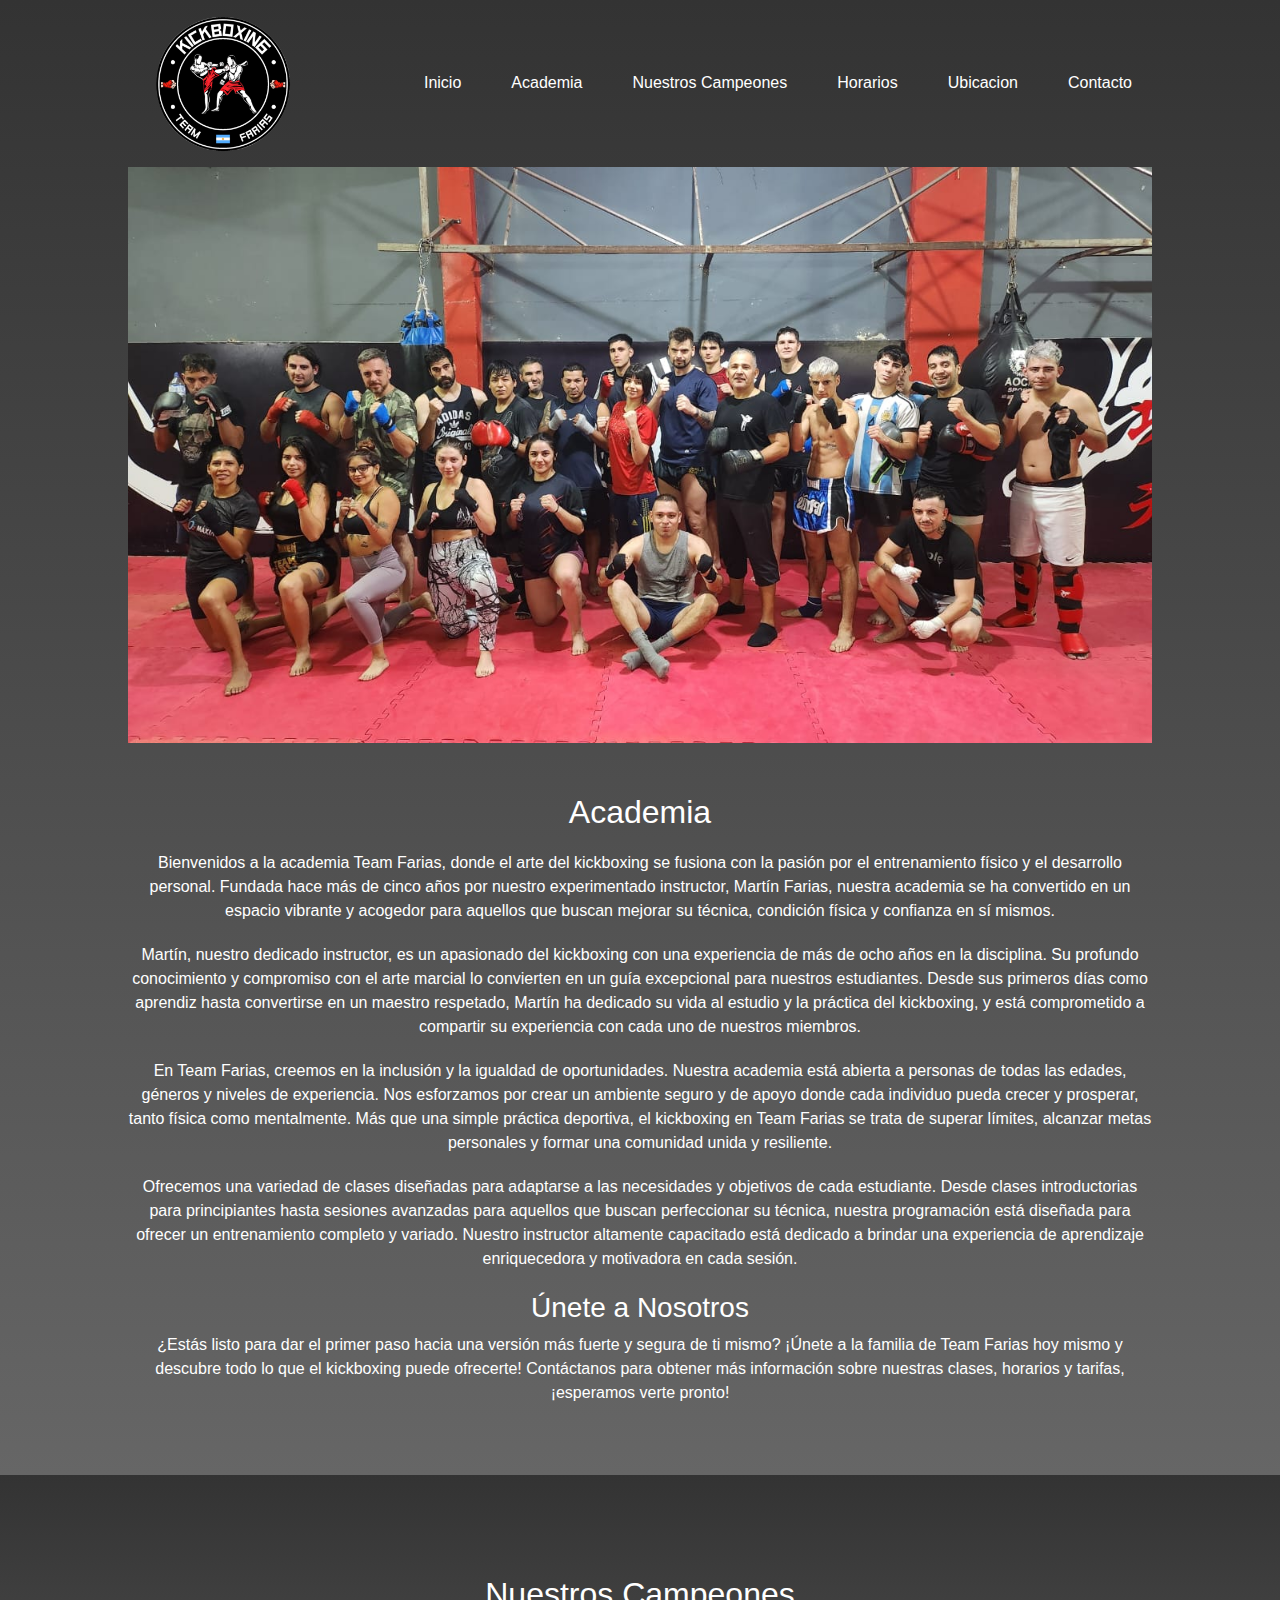
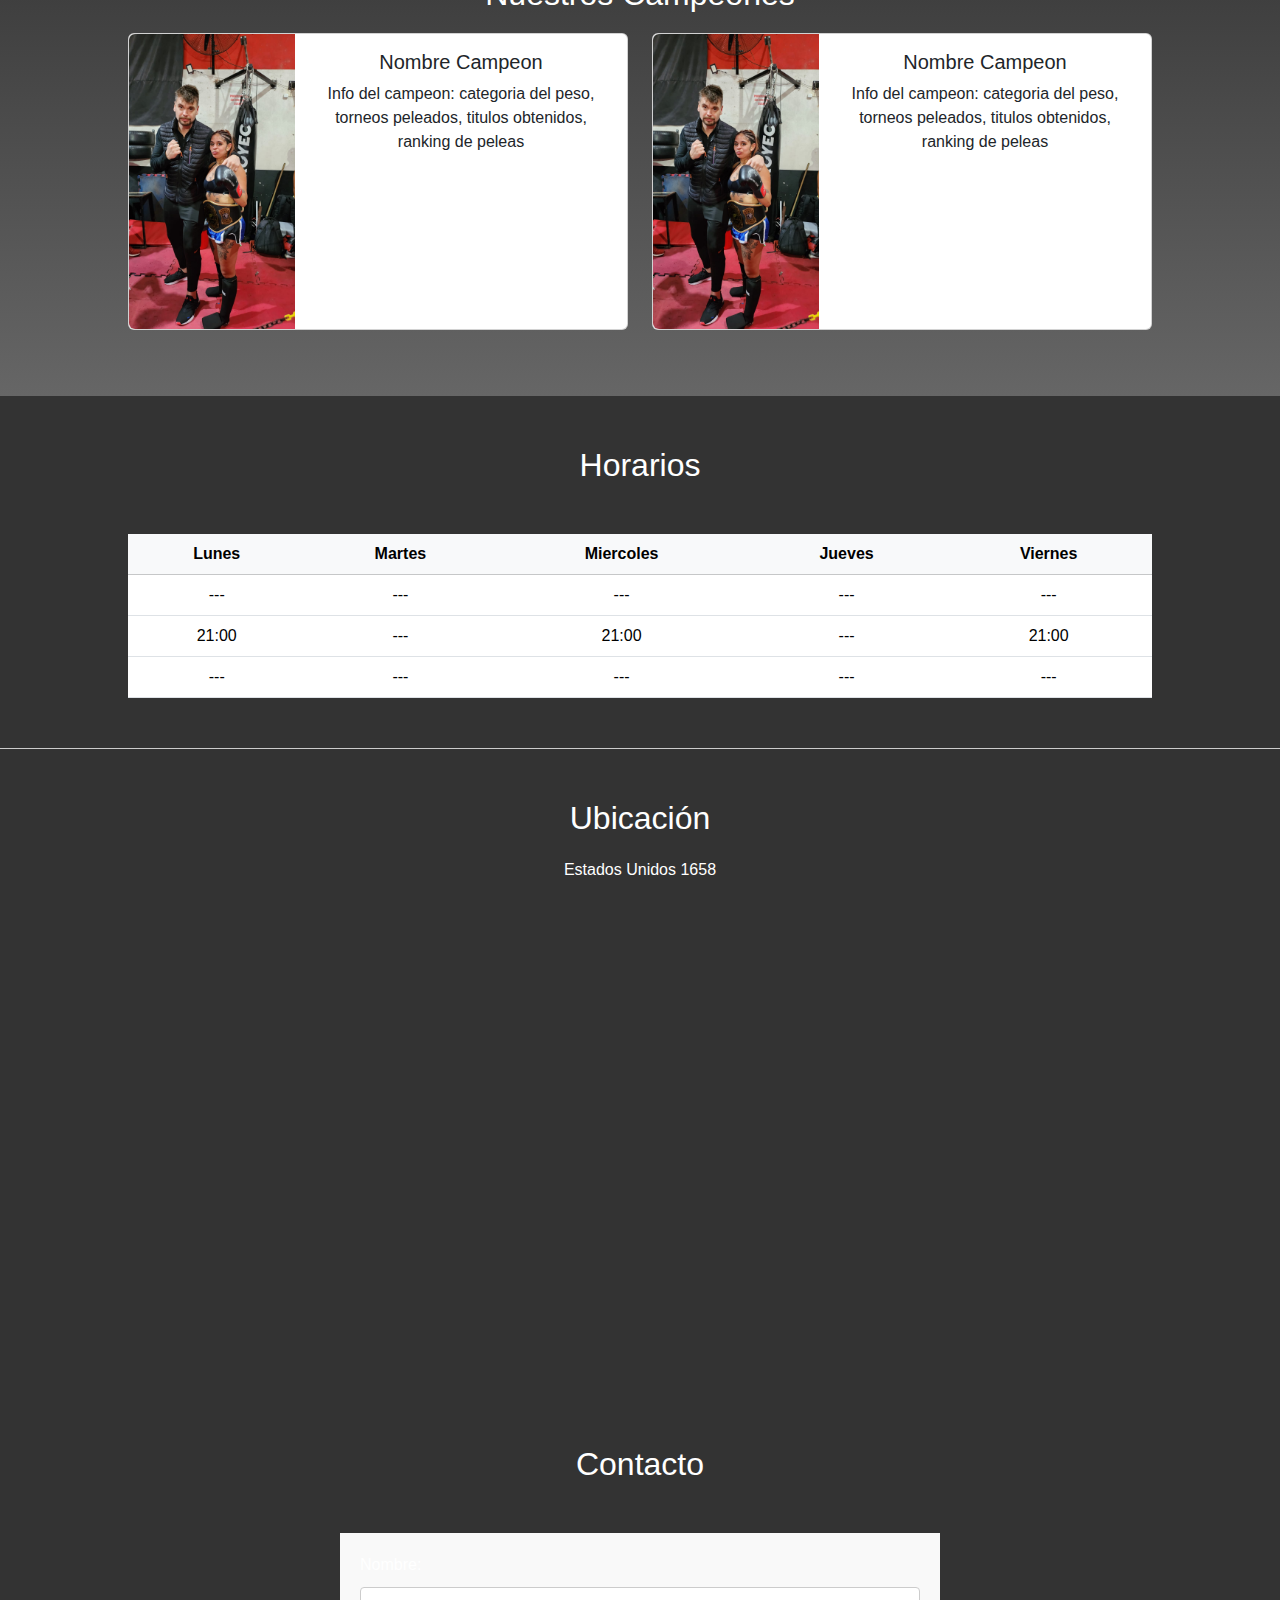
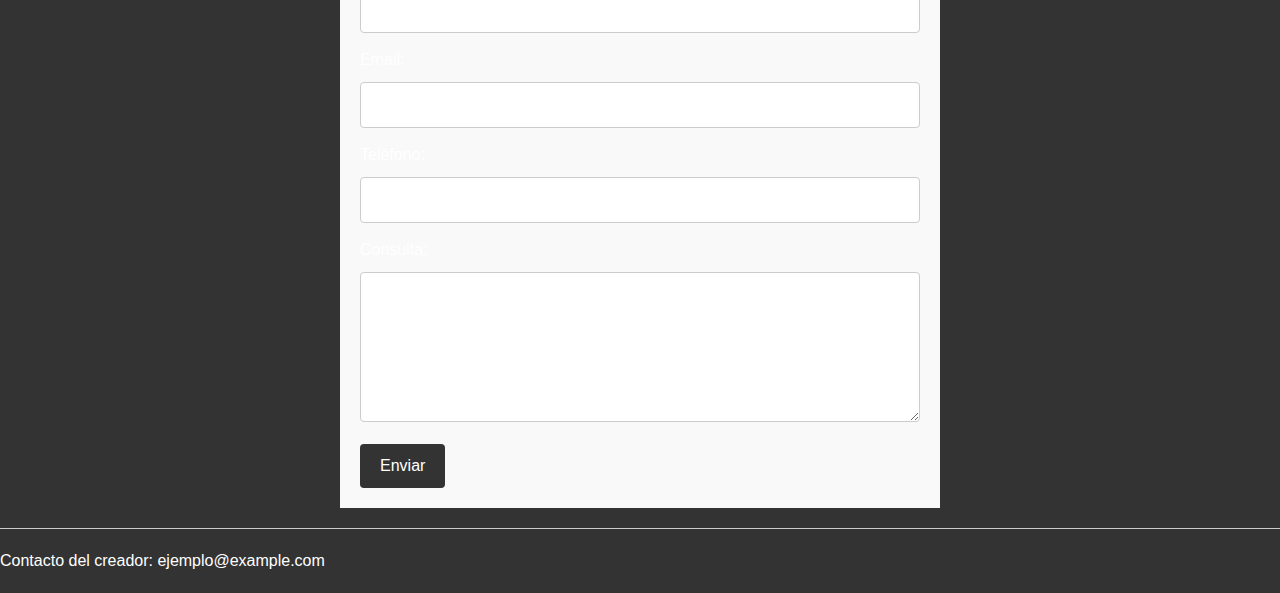
==== index.html @ 620477f8 "team farias grey" ====
<!DOCTYPE html>
<html lang="es">
<head>
    <meta charset="UTF-8">
    <meta name="viewport" content="width=device-width, initial-scale=1.0">
    <title>Team Farias</title>
    <link href="https://cdn.jsdelivr.net/npm/bootstrap@5.3.3/dist/css/bootstrap.min.css" rel="stylesheet" integrity="sha384-QWTKZyjpPEjISv5WaRU9OFeRpok6YctnYmDr5pNlyT2bRjXh0JMhjY6hW+ALEwIH" crossorigin="anonymous">
    <link rel="stylesheet" href="./css/styles.css">
</head>
<body>
    <div class="degrade-abajo">
        <nav class="content">
            <div class="logo">
                <img src="./img/logo2.png" alt="Logo">
            </div>
            <ul>
                <li><a href="#">Inicio</a></li>
                <li><a href="#academia">Academia</a></li>
                <li><a href="#campeones">Nuestros Campeones</a></li>
                <li><a href="#horarios">Horarios</a></li>
                <li><a href="#ubicacion">Ubicacion</a></li>
                <li><a href="#contacto">Contacto</a></li>
            </ul>
        </nav>

        <div>
            <img class="imagen" src="./img/img hero.jpg" alt="Imagen">
        </div>

        <section class="academia content" id="academia">
            <h2>Academia</h2>

            <p>Bienvenidos a la academia Team Farias, donde el arte del kickboxing se fusiona con la pasión por el entrenamiento físico y el desarrollo personal. Fundada hace más de cinco años por nuestro experimentado instructor, Martín Farias, nuestra academia se ha convertido en un espacio vibrante y acogedor para aquellos que buscan mejorar su técnica, condición física y confianza en sí mismos.</p>
            
            <p>Martín, nuestro dedicado instructor, es un apasionado del kickboxing con una experiencia de más de ocho años en la disciplina. Su profundo conocimiento y compromiso con el arte marcial lo convierten en un guía excepcional para nuestros estudiantes. Desde sus primeros días como aprendiz hasta convertirse en un maestro respetado, Martín ha dedicado su vida al estudio y la práctica del kickboxing, y está comprometido a compartir su experiencia con cada uno de nuestros miembros.</p>

            <p>En Team Farias, creemos en la inclusión y la igualdad de oportunidades. Nuestra academia está abierta a personas de todas las edades, géneros y niveles de experiencia. Nos esforzamos por crear un ambiente seguro y de apoyo donde cada individuo pueda crecer y prosperar, tanto física como mentalmente. Más que una simple práctica deportiva, el kickboxing en Team Farias se trata de superar límites, alcanzar metas personales y formar una comunidad unida y resiliente.</p>

            <p>Ofrecemos una variedad de clases diseñadas para adaptarse a las necesidades y objetivos de cada estudiante. Desde clases introductorias para principiantes hasta sesiones avanzadas para aquellos que buscan perfeccionar su técnica, nuestra programación está diseñada para ofrecer un entrenamiento completo y variado. Nuestro instructor altamente capacitado está dedicado a brindar una experiencia de aprendizaje enriquecedora y motivadora en cada sesión.</p>

            <h3>Únete a Nosotros</h3>

            <p>¿Estás listo para dar el primer paso hacia una versión más fuerte y segura de ti mismo? ¡Únete a la familia de Team Farias hoy mismo y descubre todo lo que el kickboxing puede ofrecerte! Contáctanos para obtener más información sobre nuestras clases, horarios y tarifas, ¡esperamos verte pronto!</p>
        </section>
    </div>

    <div class="degrade-abajo">
        <section class="nuestros-campeones content" id="campeones">
            <h2 class="h-100">Nuestros Campeones</h2>
            <div class="row">
                <div class="col-md-6">
                    <div class="card mb-3" style="max-width: 540px;">
                        <div class="row g-0">
                            <div class="col-md-4">
                                <img src="./img/campeon1.jpg" class="img-fluid rounded-start" alt="...">
                            </div>
                            <div class="col-md-8">
                                <div class="card-body">
                                    <h5 class="card-title">Nombre Campeon</h5>
                                    <p class="card-text">Info del campeon: categoria del peso, torneos peleados, titulos obtenidos, ranking de peleas</p>
                                </div>
                            </div>
                        </div>
                    </div>
                </div>
                <div class="col-md-6">
                    <div class="card mb-3" style="max-width: 540px;">
                        <div class="row g-0">
                            <div class="col-md-4">
                                <img src="./img/campeon1.jpg" class="img-fluid rounded-start" alt="...">
                            </div>
                            <div class="col-md-8">
                                <div class="card-body">
                                    <h5 class="card-title">Nombre Campeon</h5>
                                    <p class="card-text">Info del campeon: categoria del peso, torneos peleados, titulos obtenidos, ranking de peleas</p>
                                </div>
                            </div>
                        </div>
                    </div>
                </div>
            </div>
        </section>
    </div>
    

        <section class="w-80 h-100" id="horarios">
            <h2>Horarios</h2>
            <table class="table">
                <thead class="table-light">
                    <tr>
                        <th>Lunes</th>  
                        <th>Martes</th>
                        <th>Miercoles</th>
                        <th>Jueves</th>
                        <th>Viernes</th>
                    </tr>
                </thead>
                <tbody>
                    <tr>
                        <td> --- </td>
                        <td> --- </td>
                        <td> --- </td>
                        <td> --- </td>
                        <td> --- </td>
                    </tr>
                    <tr>
                        <td>21:00</td>
                        <td> --- </td>
                        <td>21:00</td>
                        <td> --- </td>
                        <td>21:00</td>
                    </tr>
                    <tr>
                        <td> --- </td>
                        <td> --- </td>
                        <td> --- </td>
                        <td> --- </td>
                        <td> --- </td>
                    </tr>
                </tbody>
            </table>
        </section>
    </div>

    <div class="separador">
        <section class="ubicacion contenido" id="ubicacion">
            <h2 class="h-100">Ubicación</h2>
            <p>Estados Unidos 1658</p>
            <!-- Aquí va el mapa interactivo de Google -->
            <div class="mapa-contenedor">
                <iframe src="https://www.google.com/maps/embed?pb=!1m18!1m12!1m3!1d3283.4136588285087!2d-58.3921944235029!3d-34.61898545830594!2m3!1f0!2f0!3f0!3m2!1i1024!2i768!4f13.1!3m3!1m2!1s0x95bccadf45125c77%3A0xd1f6c77c44a5b3e9!2sEstados%20Unidos%201658%2C%20C1101ABH%20Cdad.%20Aut%C3%B3noma%20de%20Buenos%20Aires!5e0!3m2!1ses!2sar!4v1713295067249!5m2!1ses!2sar" width="600" height="450" style="border:0;" allowfullscreen="" loading="lazy" referrerpolicy="no-referrer-when-downgrade"></iframe>
            </div>
        </section>

        <section class="contacto contenido" id="contacto">
            <h2 class="h-100">Contacto</h2>
            <div class="formulario">
                <form action="#" method="post">
                    <label for="nombre">Nombre:</label>
                    <input type="text" id="nombre" name="nombre" required>
                    <label for="email">Email:</label>
                    <input type="email" id="email" name="email" required>
                    <label for="telefono">Teléfono:</label>
                    <input type="text" id="telefono" name="telefono">
                    <label for="consulta">Consulta:</label>
                    <textarea id="consulta" name="consulta" required></textarea>
                    <input type="submit" value="Enviar">
                </form>
            </div>
        </section>

        <footer>
            <div class="redes-sociales separador">
                <!-- Iconos de redes sociales -->
                <a href="#" target="_blank"><i class="fab fa-facebook-f"></i></a>
                <a href="#" target="_blank"><i class="fab fa-twitter"></i></a>
                <a href="#" target="_blank"><i class="fab fa-instagram"></i></a>
            </div>
            <div class="contacto-creador">
                <!-- Detalles de contacto del creador de la web -->
                <p>Contacto del creador: ejemplo@example.com</p>
            </div>
        </footer>
    </div>

    <script src="https://cdn.jsdelivr.net/npm/bootstrap@5.3.3/dist/js/bootstrap.bundle.min.js" integrity="sha384-YvpcrYf0tY3lHB60NNkmXc5s9fDVZLESaAA55NDzOxhy9GkcIdslK1eN7N6jIeHz" crossorigin="anonymous"></script>
</body>
</html>
---- css/styles.css ----
body, .contenido, .w-80 {
    font-family: Arial, sans-serif;
    margin: 0;
    padding: 0;
    background-color: #333;
    color: white;
}
section {
    margin-bottom: 40px; /* Agrega un margen inferior entre las secciones */
    padding: 20px; /* Agrega relleno dentro de las secciones */
}
.separador {
    border-top: 1px solid #ccc;
    margin: 20px 0; /* Espacio arriba y abajo del separador */
}
.w-80 {
    width: 80%;
    margin: auto;
}
.h-100 {
    margin-top: 50px;
    margin-bottom: 50px;
}
.content {
    width: 80%;
    margin: auto;
}
.degrade-abajo {
    background-color: #333;
    background: linear-gradient(to bottom, #333, #666);
    /* Para navegadores antiguos */
    filter: progid:DXImageTransform.Microsoft.gradient(startColorstr='#333333', endColorstr='#666666',GradientType=0);
}
.degrade-arriba {
    background-color: #333;
    background: linear-gradient(to bottom, #666, #333);
    /* Para navegadores antiguos */
    filter: progid:DXImageTransform.Microsoft.gradient(startColorstr='#333333', endColorstr='#666666',GradientType=0);
}
h2 {
    margin-bottom: 50px;
}
nav {
    overflow: hidden;
    display: flex;
    justify-content: space-between;
    align-items: center;
}
nav .logo {
    padding: 14px 20px;
}
nav ul {
    list-style-type: none;
    margin: 0;
    padding: 0;
    overflow: hidden;
    display: flex;
    align-items: flex-end;
}
nav ul li {
    margin-left: 10px;
}
nav ul li:first-child {
    margin-left: 0;
}
nav ul li a {
    display: block;
    color: white;
    text-align: center;
    padding: 14px 20px;
    text-decoration: none;
}
nav ul li a:hover {
    background-color: #111;
}
.logo img {
    width: 150px;
}
/* Estilos CSS para la imagen */
.imagen {
    width: 80%;
    height: auto;
    margin-left: 10%;
}

/* Estilos CSS para la sección Nosotros */
.academia {
    text-align: center;
    padding: 50px 0;
}
.academia h2 {
    margin-bottom: 20px;
}
.academia p {
    margin-bottom: 20px;
}
 /* Estilos para la sección "Nuestros Campeones" */
 .nuestros-campeones {
    text-align: center;
    padding: 50px 0;
}
.nuestros-campeones h2 {
    margin-bottom: 20px;
}
.card-img-top {
    max-width: 70%;
    height: auto;
}
.w-80 h2 {
    text-align: center;
}
.table {
    text-align: center;
}
.ubicacion {
    text-align: center;
    padding: 0;
}
.ubicacion h2 {
    margin-bottom: 20px;
}
/* Estilo para el contenedor del mapa */
.mapa-contenedor {
    /*background-color: #333;*/
    padding: 20px;
    box-sizing: border-box;
}
/* Estilo para el mapa interactivo */
.mapa {
    width: 100%;
    height: 450px;
}
/* Estilo para el resto de la página */
.contenido {
    padding: 0;
    box-sizing: border-box;
}
/* Estilos CSS para el formulario de contacto */
.formulario {
    max-width: 600px;
    margin: 0 auto;
    padding: 20px;
    background-color: #f9f9f9;
}
.formulario label {
    display: block;
    margin-bottom: 10px;
}
.formulario input[type="text"],
.formulario input[type="email"],
.formulario textarea {
    width: 100%;
    padding: 10px;
    margin-bottom: 15px;
    border: 1px solid #ccc;
    border-radius: 4px;
    box-sizing: border-box;
}
.formulario textarea {
    height: 150px;
}
.formulario input[type="submit"] {
    background-color: #333;
    color: white;
    padding: 10px 20px;
    border: none;
    border-radius: 4px;
    cursor: pointer;
}
.formulario input[type="submit"]:hover {
    background-color: #111;
}
.contacto h2 {
    text-align: center;
}

/* Estilos CSS para hacer el navbar responsivo */
@media screen and (max-width: 600px) {
    nav {
        flex-direction: column;
    }
    nav ul {
        justify-content: center;
        align-items: center;
    }
    nav ul li {
        margin: 5px 0;
    }
    .logo, nav ul {
        float: none;
        display: block;
        text-align: center;
    }
}
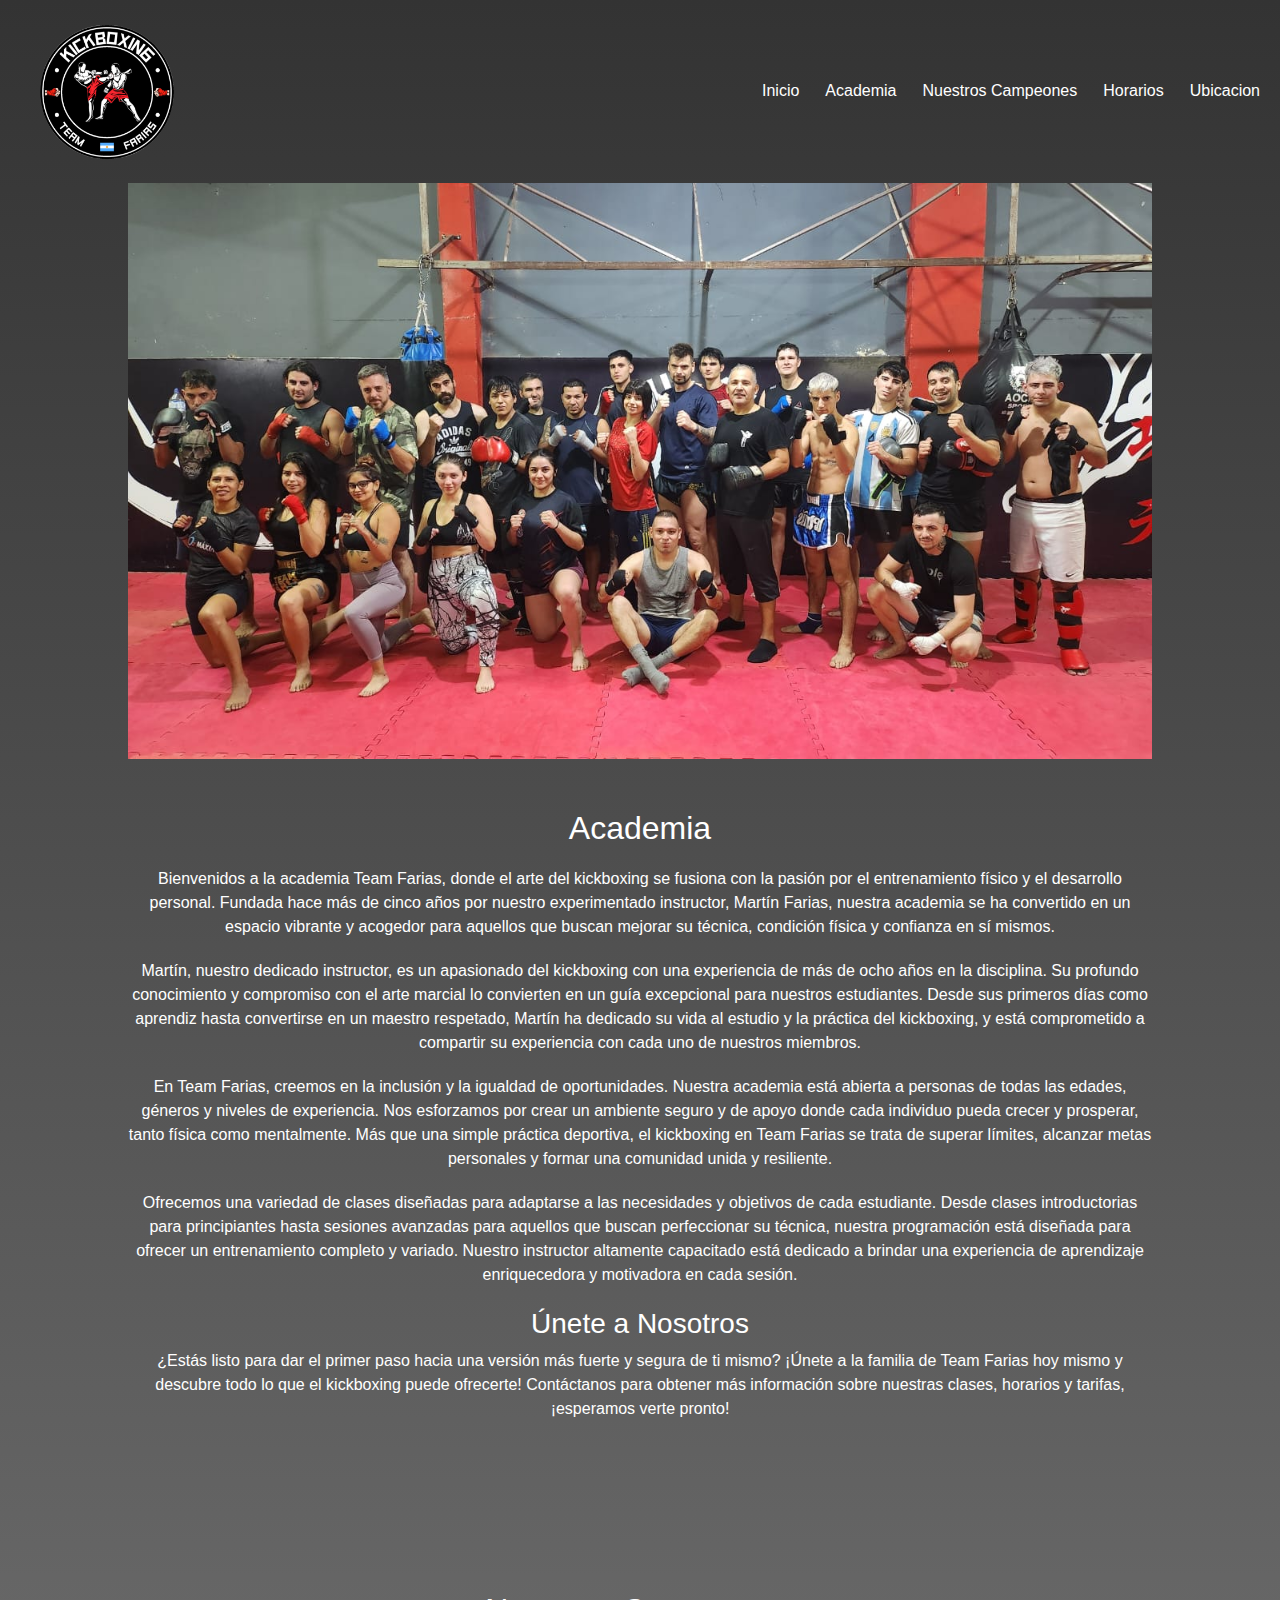
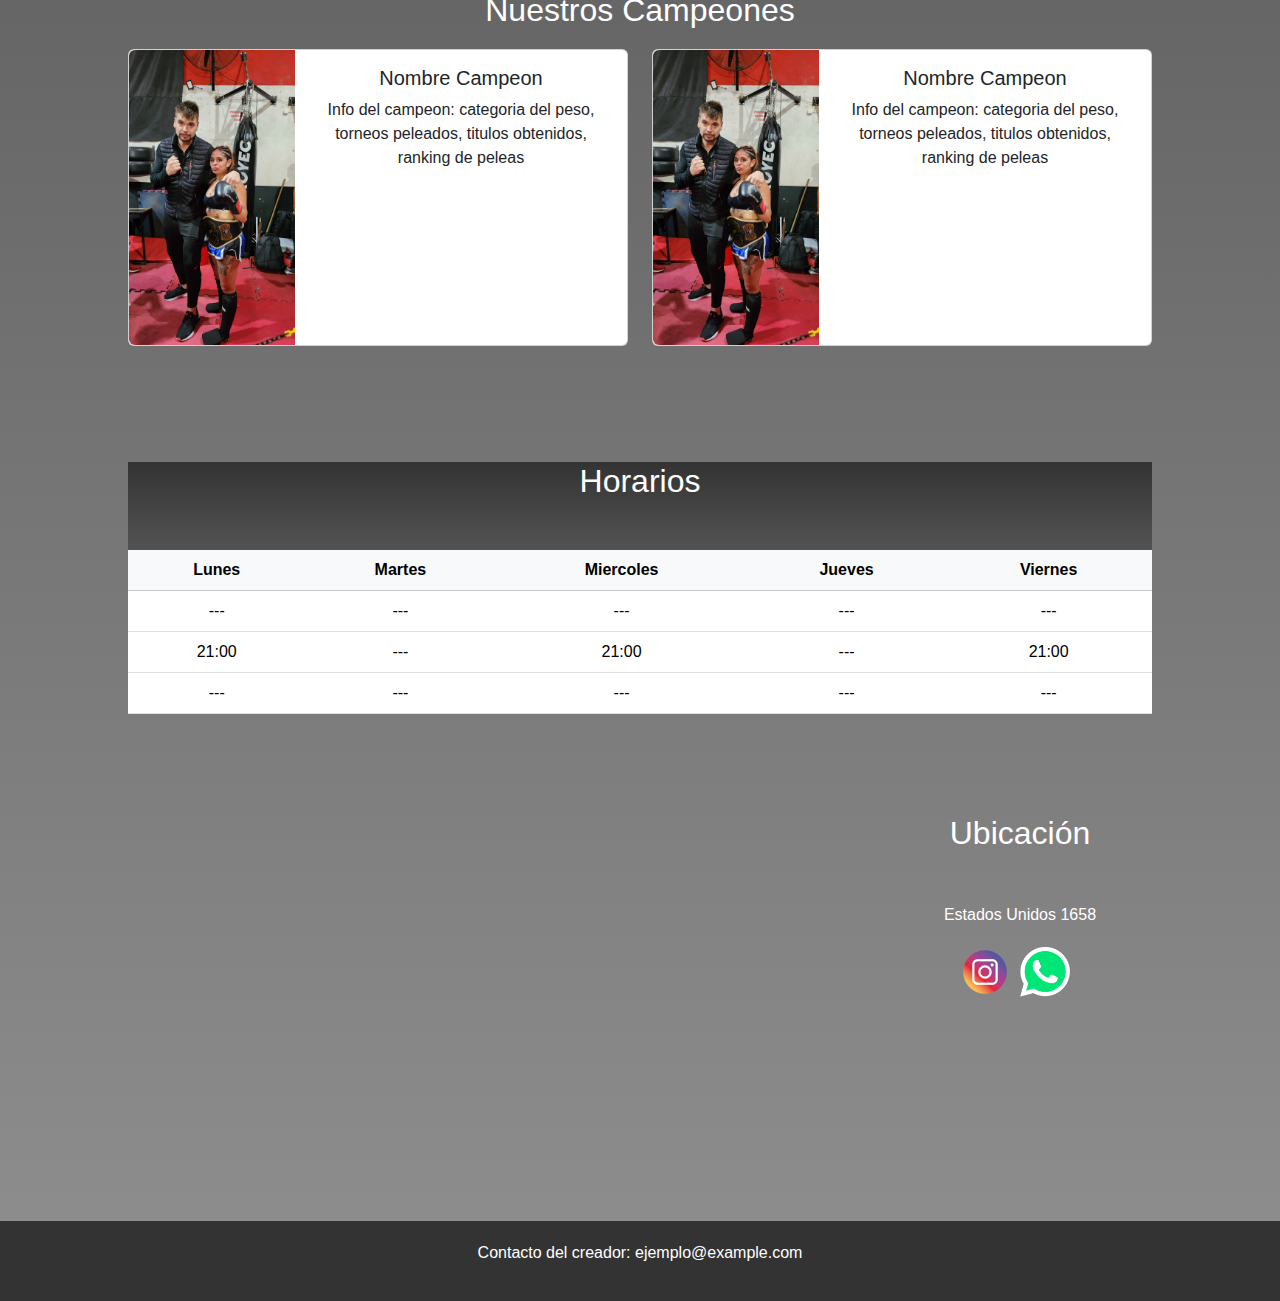
==== commit b1fe620f: "optimizando a mobile" ====
--- a/index.html
+++ b/index.html
@@ -8,20 +8,40 @@
     <link rel="stylesheet" href="./css/styles.css">
 </head>
 <body>
-    <div class="degrade-abajo">
-        <nav class="content">
-            <div class="logo">
-                <img src="./img/logo2.png" alt="Logo">
+    <div>
+        <!---->
+
+        <nav class="navbar navbar-expand-lg navbar-dark">
+            <div class="container-xxl">
+                <div class="logo">
+                    <a class="navbar-brand" href="#"><img src="./img/logo.png" alt="Logo"></a>
+                </div>
+                <button class="navbar-toggler" type="button" data-bs-toggle="collapse" data-bs-target="#navbarScroll" aria-controls="navbarScroll" aria-expanded="false" aria-label="Toggle navigation">
+                    <span class="navbar-toggler-icon"></span>
+                </button>
+                <div class="collapse navbar-collapse" id="navbarScroll">
+                    <ul class="navbar-nav ms-auto my-2 my-lg-0 navbar-nav-scroll" style="--bs-scroll-height: 100px;">
+                        <li class="nav-item">
+                            <a class="nav-link active" aria-current="page" href="#">Inicio</a>
+                        </li>
+                        <li class="nav-item">
+                            <a class="nav-link" href="#academia">Academia</a>
+                        </li>
+                        <li class="nav-item">
+                            <a class="nav-link" href="#campeones">Nuestros Campeones</a>
+                        </li>
+                        <li class="nav-item">
+                            <a class="nav-link" href="#horarios">Horarios</a>
+                        </li>
+                        <li class="nav-item">
+                            <a class="nav-link" href="#ubicacion">Ubicacion</a>
+                        </li>
+                    </ul>
+                </div>
             </div>
-            <ul>
-                <li><a href="#">Inicio</a></li>
-                <li><a href="#academia">Academia</a></li>
-                <li><a href="#campeones">Nuestros Campeones</a></li>
-                <li><a href="#horarios">Horarios</a></li>
-                <li><a href="#ubicacion">Ubicacion</a></li>
-                <li><a href="#contacto">Contacto</a></li>
-            </ul>
         </nav>
+        
+        <!---->
 
         <div>
             <img class="imagen" src="./img/img hero.jpg" alt="Imagen">
@@ -44,7 +64,7 @@
         </section>
     </div>
 
-    <div class="degrade-abajo">
+    <div>
         <section class="nuestros-campeones content" id="campeones">
             <h2 class="h-100">Nuestros Campeones</h2>
             <div class="row">
@@ -83,86 +103,78 @@
     </div>
     
 
-        <section class="w-80 h-100" id="horarios">
-            <h2>Horarios</h2>
-            <table class="table">
-                <thead class="table-light">
-                    <tr>
-                        <th>Lunes</th>  
-                        <th>Martes</th>
-                        <th>Miercoles</th>
-                        <th>Jueves</th>
-                        <th>Viernes</th>
-                    </tr>
-                </thead>
-                <tbody>
-                    <tr>
-                        <td> --- </td>
-                        <td> --- </td>
-                        <td> --- </td>
-                        <td> --- </td>
-                        <td> --- </td>
-                    </tr>
-                    <tr>
-                        <td>21:00</td>
-                        <td> --- </td>
-                        <td>21:00</td>
-                        <td> --- </td>
-                        <td>21:00</td>
-                    </tr>
-                    <tr>
-                        <td> --- </td>
-                        <td> --- </td>
-                        <td> --- </td>
-                        <td> --- </td>
-                        <td> --- </td>
-                    </tr>
-                </tbody>
-            </table>
-        </section>
+    <section class="w-80 h-100" id="horarios">
+        <h2>Horarios</h2>
+        <table class="table">
+            <thead class="table-light">
+                <tr>
+                    <th>Lunes</th>  
+                    <th>Martes</th>
+                    <th>Miercoles</th>
+                    <th>Jueves</th>
+                    <th>Viernes</th>
+                </tr>
+            </thead>
+            <tbody>
+                <tr>
+                    <td> --- </td>
+                    <td> --- </td>
+                    <td> --- </td>
+                    <td> --- </td>
+                    <td> --- </td>
+                </tr>
+                <tr>
+                    <td>21:00</td>
+                    <td> --- </td>
+                    <td>21:00</td>
+                    <td> --- </td>
+                    <td>21:00</td>
+                </tr>
+                <tr>
+                    <td> --- </td>
+                    <td> --- </td>
+                    <td> --- </td>
+                    <td> --- </td>
+                    <td> --- </td>
+                </tr>
+            </tbody>
+        </table>
+    </section>
+
+    <div class="container-xxl">
+        <div class="ubicacion" id="ubicacion">
+            
+            <div class="container text-center">
+                <div class="row justify-content-between">
+                    <div class="col-4">
+                        <div class="mapa-contenedor">
+                            <iframe src="https://www.google.com/maps/embed?pb=!1m18!1m12!1m3!1d3283.4136588285087!2d-58.3921944235029!3d-34.61898545830594!2m3!1f0!2f0!3f0!3m2!1i1024!2i768!4f13.1!3m3!1m2!1s0x95bccadf45125c77%3A0xd1f6c77c44a5b3e9!2sEstados%20Unidos%201658%2C%20C1101ABH%20Cdad.%20Aut%C3%B3noma%20de%20Buenos%20Aires!5e0!3m2!1ses!2sar!4v1713295067249!5m2!1ses!2sar" width="600" height="450" style="border:0;" allowfullscreen="" loading="lazy" referrerpolicy="no-referrer-when-downgrade"></iframe>
+                        </div>
+                    </div>
+                    <div class="col-4">
+                        <div>
+                            <h2 class="h-100">Ubicación</h2>
+                            <p>Estados Unidos 1658</p>
+            
+                            <div class="redes-sociales">
+                            <!-- Iconos de redes sociales -->
+                                <a href="https://www.instagram.com/team___farias" target="_blank"><img src="./img/instagram.png" alt=""><i class="fab fa-instagram"></i></a>
+                                <a href="https://wa.me/5491122768810" target="_blank"><img src="./img/whatsapp.png" alt=""></a><i class="fab fa-whatsapp"></i></a>
+                            </div>
+                        </div>
+                    </div>
+                </div>
+            </div>
+        </div>
     </div>
 
-    <div class="separador">
-        <section class="ubicacion contenido" id="ubicacion">
-            <h2 class="h-100">Ubicación</h2>
-            <p>Estados Unidos 1658</p>
-            <!-- Aquí va el mapa interactivo de Google -->
-            <div class="mapa-contenedor">
-                <iframe src="https://www.google.com/maps/embed?pb=!1m18!1m12!1m3!1d3283.4136588285087!2d-58.3921944235029!3d-34.61898545830594!2m3!1f0!2f0!3f0!3m2!1i1024!2i768!4f13.1!3m3!1m2!1s0x95bccadf45125c77%3A0xd1f6c77c44a5b3e9!2sEstados%20Unidos%201658%2C%20C1101ABH%20Cdad.%20Aut%C3%B3noma%20de%20Buenos%20Aires!5e0!3m2!1ses!2sar!4v1713295067249!5m2!1ses!2sar" width="600" height="450" style="border:0;" allowfullscreen="" loading="lazy" referrerpolicy="no-referrer-when-downgrade"></iframe>
-            </div>
-        </section>
-
-        <section class="contacto contenido" id="contacto">
-            <h2 class="h-100">Contacto</h2>
-            <div class="formulario">
-                <form action="#" method="post">
-                    <label for="nombre">Nombre:</label>
-                    <input type="text" id="nombre" name="nombre" required>
-                    <label for="email">Email:</label>
-                    <input type="email" id="email" name="email" required>
-                    <label for="telefono">Teléfono:</label>
-                    <input type="text" id="telefono" name="telefono">
-                    <label for="consulta">Consulta:</label>
-                    <textarea id="consulta" name="consulta" required></textarea>
-                    <input type="submit" value="Enviar">
-                </form>
-            </div>
-        </section>
-
-        <footer>
-            <div class="redes-sociales separador">
-                <!-- Iconos de redes sociales -->
-                <a href="#" target="_blank"><i class="fab fa-facebook-f"></i></a>
-                <a href="#" target="_blank"><i class="fab fa-twitter"></i></a>
-                <a href="#" target="_blank"><i class="fab fa-instagram"></i></a>
-            </div>
-            <div class="contacto-creador">
-                <!-- Detalles de contacto del creador de la web -->
-                <p>Contacto del creador: ejemplo@example.com</p>
-            </div>
-        </footer>
-    </div>
+    <footer>
+        <div class="contacto-creador">
+            <!-- Detalles de contacto del creador de la web -->
+            <p>Contacto del creador: ejemplo@example.com</p>
+        </div>
+    </footer>
 
     <script src="https://cdn.jsdelivr.net/npm/bootstrap@5.3.3/dist/js/bootstrap.bundle.min.js" integrity="sha384-YvpcrYf0tY3lHB60NNkmXc5s9fDVZLESaAA55NDzOxhy9GkcIdslK1eN7N6jIeHz" crossorigin="anonymous"></script>
 </body>
-</html>+</html>
--- a/css/styles.css
+++ b/css/styles.css
@@ -1,17 +1,16 @@
+/* Estilos generales */
 body, .contenido, .w-80 {
     font-family: Arial, sans-serif;
     margin: 0;
     padding: 0;
+    color: white;
     background-color: #333;
-    color: white;
+    background: linear-gradient(to bottom, #333, #8f8f8f);
+    filter: progid:DXImageTransform.Microsoft.gradient(startColorstr='#333333', endColorstr='#666666',GradientType=0);
 }
 section {
-    margin-bottom: 40px; /* Agrega un margen inferior entre las secciones */
-    padding: 20px; /* Agrega relleno dentro de las secciones */
-}
-.separador {
-    border-top: 1px solid #ccc;
-    margin: 20px 0; /* Espacio arriba y abajo del separador */
+    margin-bottom: 60px;
+    padding: 20px;
 }
 .w-80 {
     width: 80%;
@@ -24,18 +23,6 @@
 .content {
     width: 80%;
     margin: auto;
-}
-.degrade-abajo {
-    background-color: #333;
-    background: linear-gradient(to bottom, #333, #666);
-    /* Para navegadores antiguos */
-    filter: progid:DXImageTransform.Microsoft.gradient(startColorstr='#333333', endColorstr='#666666',GradientType=0);
-}
-.degrade-arriba {
-    background-color: #333;
-    background: linear-gradient(to bottom, #666, #333);
-    /* Para navegadores antiguos */
-    filter: progid:DXImageTransform.Microsoft.gradient(startColorstr='#333333', endColorstr='#666666',GradientType=0);
 }
 h2 {
     margin-bottom: 50px;
@@ -73,6 +60,7 @@
 nav ul li a:hover {
     background-color: #111;
 }
+
 .logo img {
     width: 150px;
 }
@@ -83,6 +71,10 @@
     margin-left: 10%;
 }
 
+.navbar-nav .nav-link {
+    color: white; /* Cambiar el color del texto de los enlaces del menú a blanco */
+}
+
 /* Estilos CSS para la sección Nosotros */
 .academia {
     text-align: center;
@@ -112,83 +104,119 @@
 .table {
     text-align: center;
 }
+/* Estilos para la sección "Ubicacion" y los iconos de redes sociales */
 .ubicacion {
-    text-align: center;
-    padding: 0;
-}
-.ubicacion h2 {
-    margin-bottom: 20px;
-}
-/* Estilo para el contenedor del mapa */
+    display: flex;
+    justify-content: space-between;
+    align-items: flex-start;
+    flex-wrap: wrap;
+}
+
 .mapa-contenedor {
-    /*background-color: #333;*/
-    padding: 20px;
-    box-sizing: border-box;
-}
-/* Estilo para el mapa interactivo */
-.mapa {
-    width: 100%;
-    height: 450px;
-}
-/* Estilo para el resto de la página */
-.contenido {
-    padding: 0;
-    box-sizing: border-box;
-}
-/* Estilos CSS para el formulario de contacto */
-.formulario {
-    max-width: 600px;
-    margin: 0 auto;
-    padding: 20px;
-    background-color: #f9f9f9;
-}
-.formulario label {
-    display: block;
-    margin-bottom: 10px;
-}
-.formulario input[type="text"],
-.formulario input[type="email"],
-.formulario textarea {
-    width: 100%;
-    padding: 10px;
-    margin-bottom: 15px;
-    border: 1px solid #ccc;
-    border-radius: 4px;
-    box-sizing: border-box;
-}
-.formulario textarea {
-    height: 150px;
-}
-.formulario input[type="submit"] {
+    width: 60%; /* Ajusta el ancho del mapa */
+}
+
+.texto-redes {
+    width: 35%; /* Ajusta el ancho del contenido de texto y los iconos */
+    display: flex;
+    flex-direction: column;
+    align-items: center; /* Centra el contenido horizontalmente */
+}
+
+.redes-sociales {
+    margin-top: 20px; /* Añade un espacio entre el contenido y los iconos */
+    display: flex;
+    /* Quita la dirección de columna para colocar los iconos en una fila */
+    justify-content: center; /* Centra los iconos horizontalmente */
+}
+
+.redes-sociales a {
+    margin-right: 10px; /* Añade un espacio entre los iconos */
+}
+
+.redes-sociales img {
+    width: 50px; /* Ajusta el tamaño de los iconos de redes sociales */
+}
+
+.contacto h2 {
+    text-align: center;
+}
+/* Estilos para el pie de página */
+footer {
     background-color: #333;
     color: white;
-    padding: 10px 20px;
-    border: none;
-    border-radius: 4px;
-    cursor: pointer;
-}
-.formulario input[type="submit"]:hover {
-    background-color: #111;
-}
-.contacto h2 {
-    text-align: center;
-}
-
-/* Estilos CSS para hacer el navbar responsivo */
-@media screen and (max-width: 600px) {
-    nav {
+    padding: 20px;
+    text-align: center;
+}
+/* Estilos para dispositivos móviles */
+@media only screen and (max-width: 768px) {
+    nav ul {
+        display: none; /* Ocultar la lista de navegación en dispositivos móviles */
+        position: fixed;
+        width: 100%;
+        top: 70px; /* Ajustar la posición para que esté debajo del encabezado */
+        left: 0;
+        background-color: #333;
+        z-index: 1000;
         flex-direction: column;
-    }
-    nav ul {
-        justify-content: center;
         align-items: center;
-    }
-    nav ul li {
-        margin: 5px 0;
-    }
-    .logo, nav ul {
-        float: none;
+        text-align: center;
+    }
+    
+    nav ul.active {
+        display: flex; /* Mostrar la lista de navegación cuando se activa */
+    }
+    
+    .menu-icon {
+        cursor: pointer;
         display: block;
-        text-align: center;
-    }
-}+        position: fixed;
+        top: 20px;
+        right: 20px;
+        z-index: 2000;
+    }
+
+    .logo img {
+        width: 100px; /* Reducir el tamaño del logo en dispositivos móviles */
+    }
+
+    .imagen {
+        width: 100%; /* Hacer que la imagen ocupe todo el ancho en dispositivos móviles */
+        margin-left: 0; /* Eliminar el margen izquierdo en dispositivos móviles */
+    }
+
+    .card {
+        width: 90%; /* Ajustar el ancho de las tarjetas en dispositivos móviles */
+        margin: 20px auto; /* Agregar margen y centrar las tarjetas */
+    }
+
+    .ubicacion {
+        flex-direction: column; /* Cambiar la dirección de flexión a columna en dispositivos móviles */
+        align-items: flex-start; /* Centrar los elementos horizontalmente en dispositivos móviles */
+    }
+
+    .mapa-contenedor {
+        width: 100%; /* Ajustar el ancho al 100% en dispositivos móviles */
+        margin-bottom: 20px; /* Agregar margen inferior */
+    }
+
+    .texto-redes {
+        width: 100%; /* Ajustar el ancho al 100% en dispositivos móviles */
+        margin-top: 20px; /* Añadir margen superior */
+    }
+
+    .redes-sociales {
+        display: flex;
+        flex-direction: column; /* Cambiar la dirección a columna */
+        align-items: flex-end; /* Centrar los elementos horizontalmente */
+        margin-top: 10px; /* Añadir un poco de margen superior */
+    }
+
+    .redes-sociales a {
+        margin: 5px 0; /* Añadir espacio entre los iconos */
+    }
+
+    .redes-sociales img {
+        width: 40px; /* Reducir el tamaño de los iconos */
+    }
+}
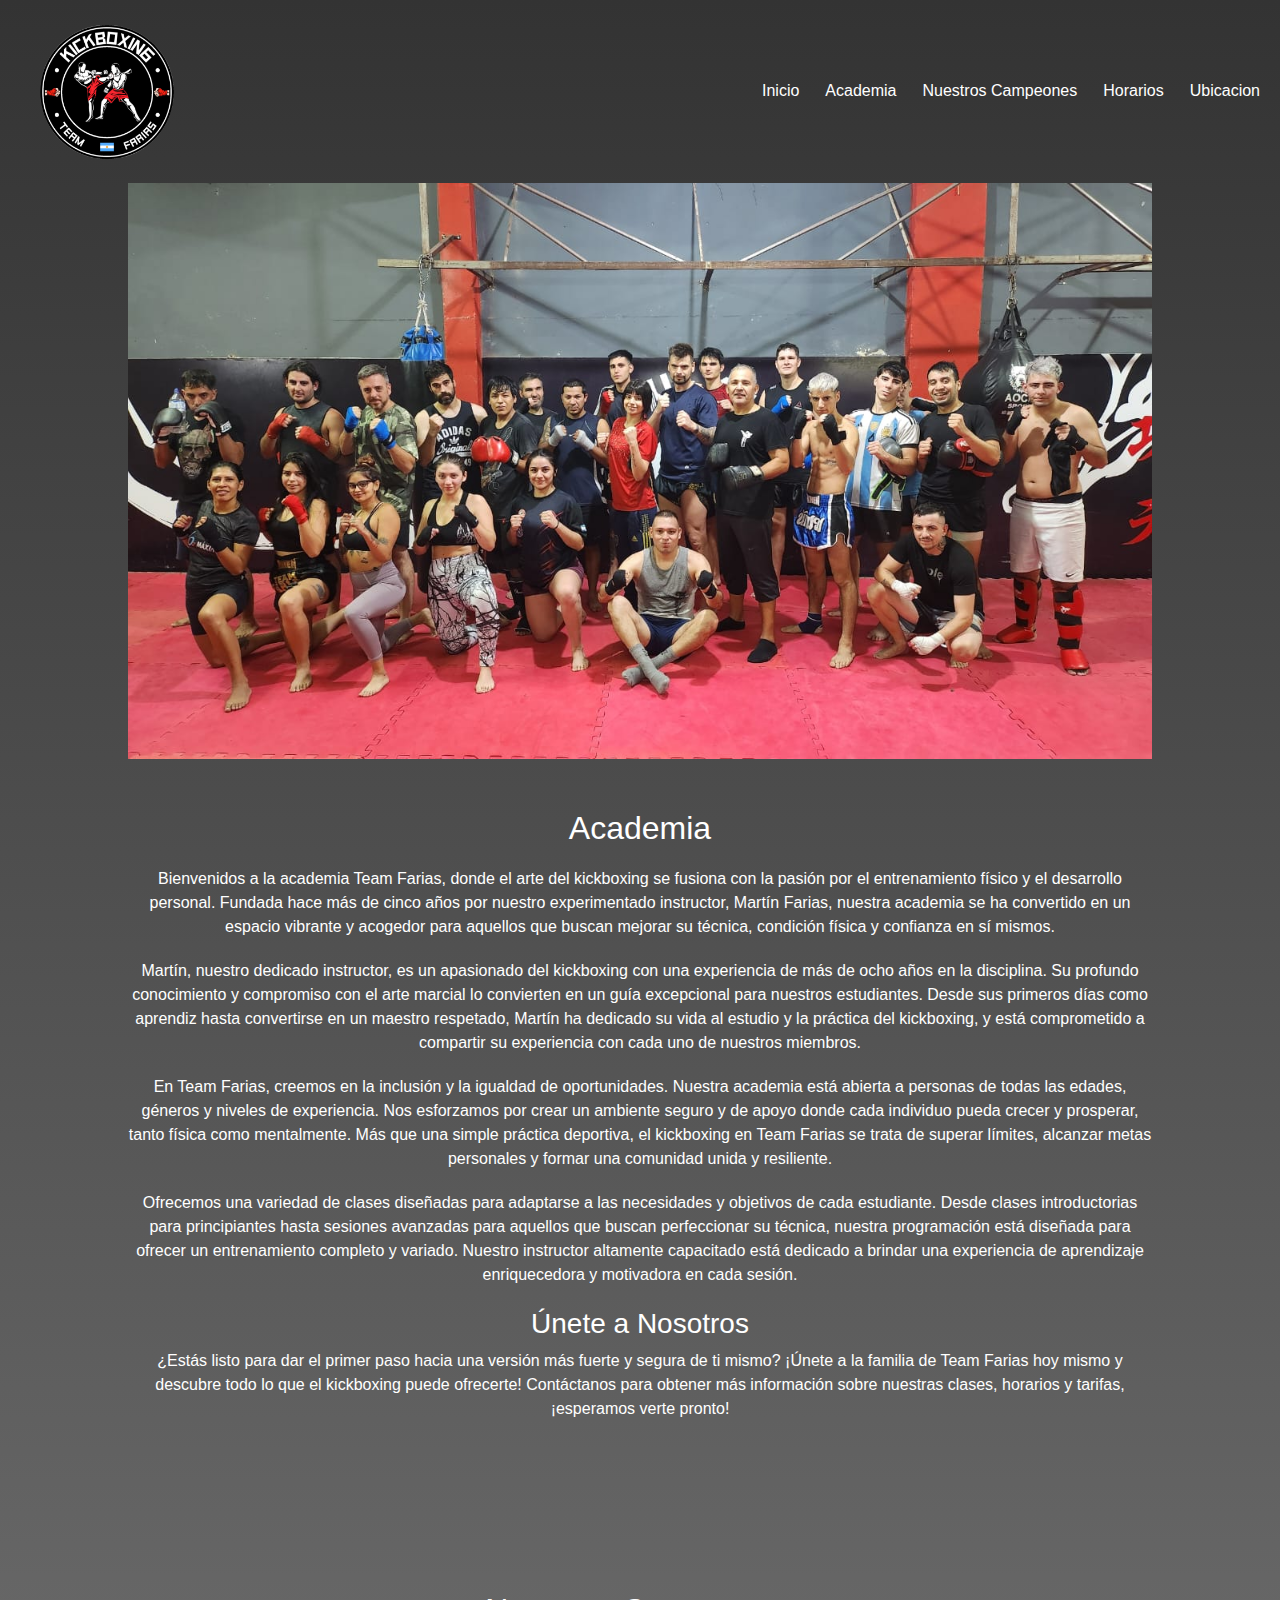
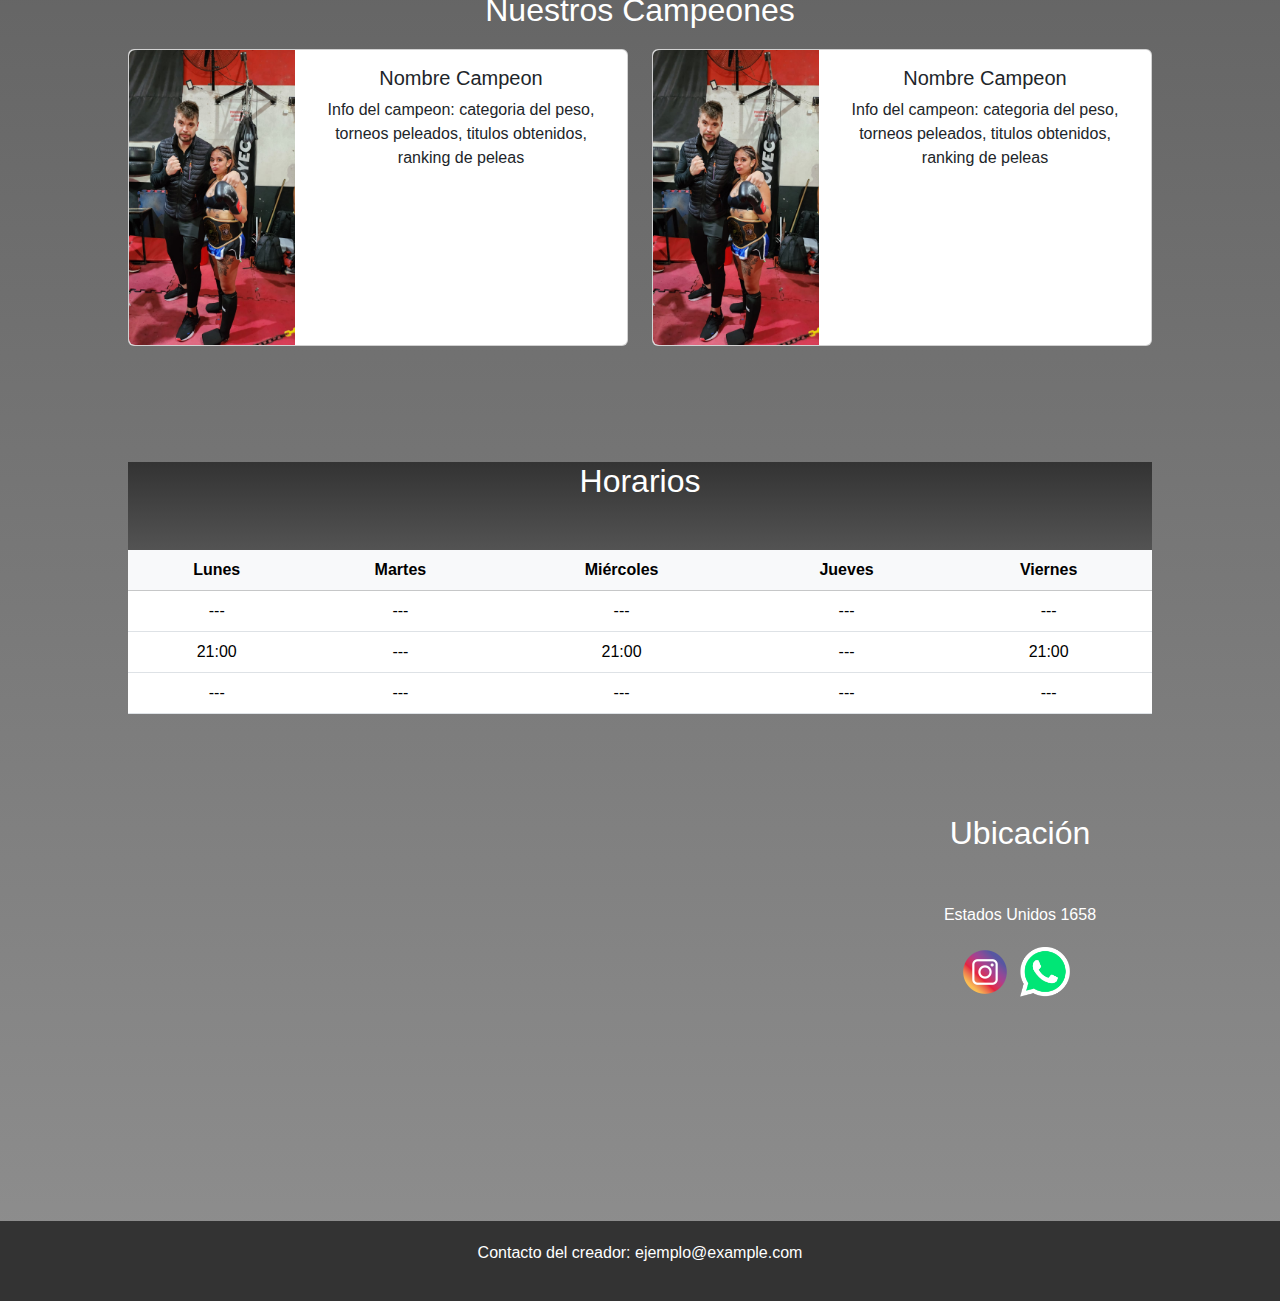
==== commit 0a8382e7: "mas cambios" ====
--- a/index.html
+++ b/index.html
@@ -109,41 +109,41 @@
             <thead class="table-light">
                 <tr>
                     <th>Lunes</th>  
-                    <th>Martes</th>
-                    <th>Miercoles</th>
-                    <th>Jueves</th>
+                    <th class="hide-mobile">Martes</th>
+                    <th>Miércoles</th>
+                    <th class="hide-mobile">Jueves</th>
                     <th>Viernes</th>
                 </tr>
             </thead>
             <tbody>
                 <tr>
                     <td> --- </td>
+                    <td class="hide-mobile"> --- </td>
                     <td> --- </td>
-                    <td> --- </td>
-                    <td> --- </td>
+                    <td class="hide-mobile"> --- </td>
                     <td> --- </td>
                 </tr>
                 <tr>
                     <td>21:00</td>
-                    <td> --- </td>
+                    <td class="hide-mobile"> --- </td>
                     <td>21:00</td>
-                    <td> --- </td>
+                    <td class="hide-mobile"> --- </td>
                     <td>21:00</td>
                 </tr>
                 <tr>
                     <td> --- </td>
+                    <td class="hide-mobile"> --- </td>
                     <td> --- </td>
-                    <td> --- </td>
-                    <td> --- </td>
+                    <td class="hide-mobile"> --- </td>
                     <td> --- </td>
                 </tr>
             </tbody>
         </table>
+        
     </section>
 
     <div class="container-xxl">
         <div class="ubicacion" id="ubicacion">
-            
             <div class="container text-center">
                 <div class="row justify-content-between">
                     <div class="col-4">
--- a/css/styles.css
+++ b/css/styles.css
@@ -190,6 +190,23 @@
         margin: 20px auto; /* Agregar margen y centrar las tarjetas */
     }
 
+    .table-responsive {
+        overflow-x: auto; /* Permitir desplazamiento horizontal en dispositivos móviles */
+    }
+
+    .hide-mobile {
+        display: none;
+    }
+
+    /* Ajustar el ancho de las celdas en dispositivos móviles */
+    .table tbody tr td,
+    .table tbody tr th,
+    .table thead tr td,
+    .table thead tr th {
+        width: 100px; /* Cambia el valor según sea necesario */
+        white-space: nowrap; /* Evitar que el texto se ajuste automáticamente */
+    }
+
     .ubicacion {
         flex-direction: column; /* Cambiar la dirección de flexión a columna en dispositivos móviles */
         align-items: flex-start; /* Centrar los elementos horizontalmente en dispositivos móviles */
@@ -197,7 +214,7 @@
 
     .mapa-contenedor {
         width: 100%; /* Ajustar el ancho al 100% en dispositivos móviles */
-        margin-bottom: 20px; /* Agregar margen inferior */
+        height: 300px; /* Ajustar la altura según sea necesario */
     }
 
     .texto-redes {
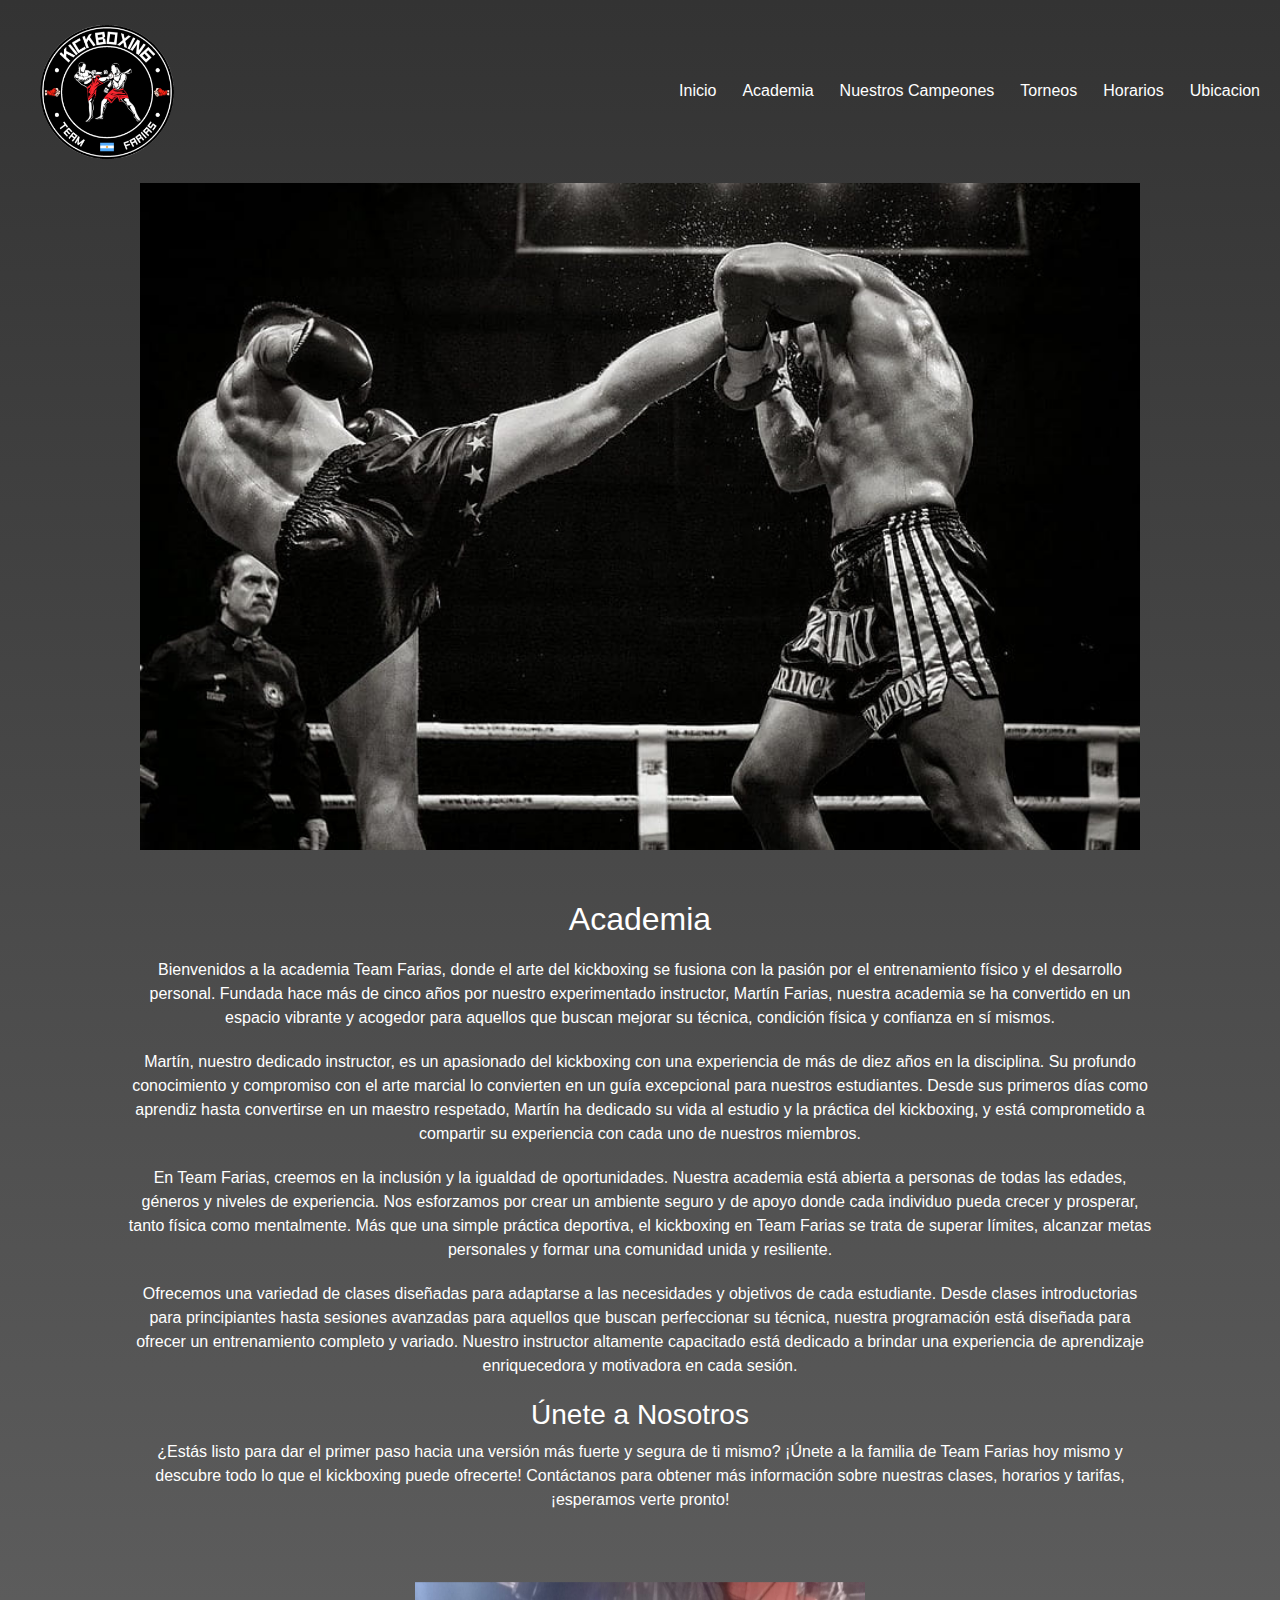
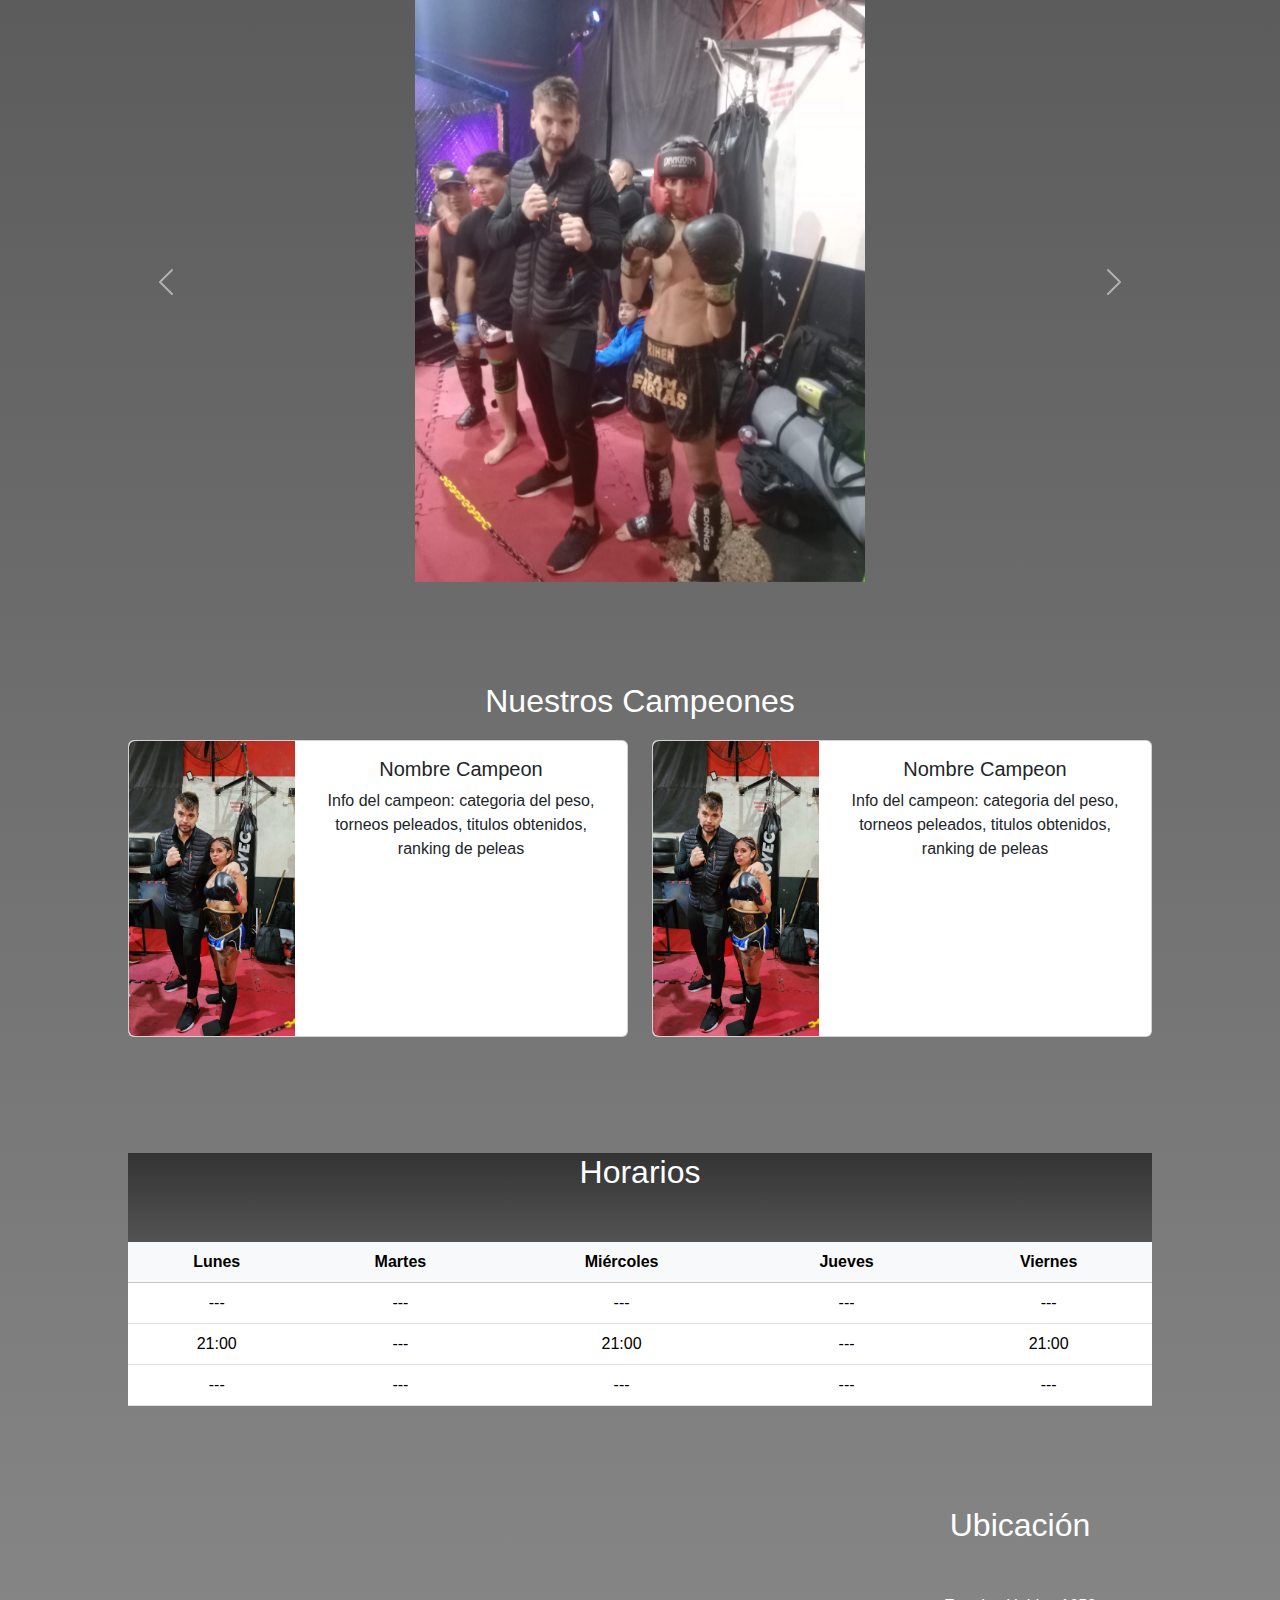
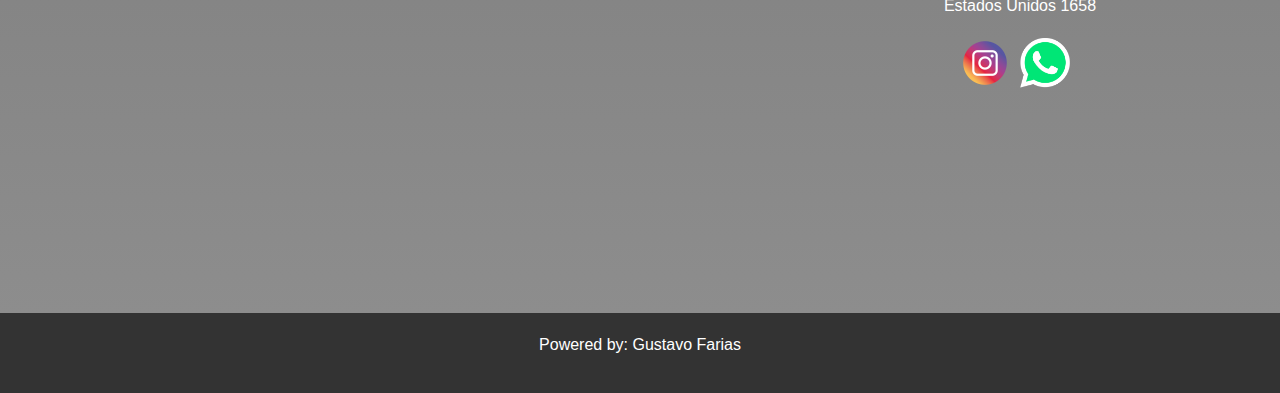
==== commit 258754f4: "add carrousel" ====
--- a/index.html
+++ b/index.html
@@ -9,8 +9,8 @@
 </head>
 <body>
     <div>
-        <!---->
-
+
+        <!-- INICIO MENU -->
         <nav class="navbar navbar-expand-lg navbar-dark">
             <div class="container-xxl">
                 <div class="logo">
@@ -31,6 +31,9 @@
                             <a class="nav-link" href="#campeones">Nuestros Campeones</a>
                         </li>
                         <li class="nav-item">
+                            <a class="nav-link" href="#torneos">Torneos</a>
+                        </li>
+                        <li class="nav-item">
                             <a class="nav-link" href="#horarios">Horarios</a>
                         </li>
                         <li class="nav-item">
@@ -40,11 +43,12 @@
                 </div>
             </div>
         </nav>
+        <!-- FIN MENU -->
         
-        <!---->
-
+
+        <!-- INICIO ACADEMIA -->
         <div>
-            <img class="imagen" src="./img/img hero.jpg" alt="Imagen">
+            <img class="imagen" src="./img/desktop-wallpaper-kickboxing-fighting-kickboxer.jpg" alt="Imagen">
         </div>
 
         <section class="academia content" id="academia">
@@ -52,7 +56,7 @@
 
             <p>Bienvenidos a la academia Team Farias, donde el arte del kickboxing se fusiona con la pasión por el entrenamiento físico y el desarrollo personal. Fundada hace más de cinco años por nuestro experimentado instructor, Martín Farias, nuestra academia se ha convertido en un espacio vibrante y acogedor para aquellos que buscan mejorar su técnica, condición física y confianza en sí mismos.</p>
             
-            <p>Martín, nuestro dedicado instructor, es un apasionado del kickboxing con una experiencia de más de ocho años en la disciplina. Su profundo conocimiento y compromiso con el arte marcial lo convierten en un guía excepcional para nuestros estudiantes. Desde sus primeros días como aprendiz hasta convertirse en un maestro respetado, Martín ha dedicado su vida al estudio y la práctica del kickboxing, y está comprometido a compartir su experiencia con cada uno de nuestros miembros.</p>
+            <p>Martín, nuestro dedicado instructor, es un apasionado del kickboxing con una experiencia de más de diez años en la disciplina. Su profundo conocimiento y compromiso con el arte marcial lo convierten en un guía excepcional para nuestros estudiantes. Desde sus primeros días como aprendiz hasta convertirse en un maestro respetado, Martín ha dedicado su vida al estudio y la práctica del kickboxing, y está comprometido a compartir su experiencia con cada uno de nuestros miembros.</p>
 
             <p>En Team Farias, creemos en la inclusión y la igualdad de oportunidades. Nuestra academia está abierta a personas de todas las edades, géneros y niveles de experiencia. Nos esforzamos por crear un ambiente seguro y de apoyo donde cada individuo pueda crecer y prosperar, tanto física como mentalmente. Más que una simple práctica deportiva, el kickboxing en Team Farias se trata de superar límites, alcanzar metas personales y formar una comunidad unida y resiliente.</p>
 
@@ -63,7 +67,49 @@
             <p>¿Estás listo para dar el primer paso hacia una versión más fuerte y segura de ti mismo? ¡Únete a la familia de Team Farias hoy mismo y descubre todo lo que el kickboxing puede ofrecerte! Contáctanos para obtener más información sobre nuestras clases, horarios y tarifas, ¡esperamos verte pronto!</p>
         </section>
     </div>
-
+    <!-- FIN ACADEMIA -->
+
+
+    <!-- INICIO CARROUSEL -->
+    <div class="container-sm">
+        <div id="carouselExample" class="carousel slide">
+            <div class="carousel-inner">
+                <div class="carousel-item active">
+                    <img src="./img/img1.jpg" class="d-block w-100" alt="...">
+                </div>
+                <div class="carousel-item">
+                    <img src="./img/img2.jpg" class="d-block w-100" alt="...">
+                </div>
+                <div class="carousel-item">
+                    <img src="./img/img3.jpg" class="d-block w-100" alt="...">
+                </div>
+                <div class="carousel-item">
+                    <img src="./img/img4.jpg" class="d-block w-100" alt="...">
+                </div>
+                <div class="carousel-item">
+                    <img src="./img/img5.jpg" class="d-block w-100" alt="...">
+                </div>
+                <div class="carousel-item">
+                    <img src="./img/img6.jpg" class="d-block w-100" alt="...">
+                </div>
+                <div class="carousel-item">
+                    <img src="./img/img7.jpg" class="d-block w-100" alt="...">
+                </div>
+            </div>
+            <button class="carousel-control-prev" type="button" data-bs-target="#carouselExample" data-bs-slide="prev">
+                <span class="carousel-control-prev-icon" aria-hidden="true"></span>
+                <span class="visually-hidden">Previous</span>
+            </button>
+            <button class="carousel-control-next" type="button" data-bs-target="#carouselExample" data-bs-slide="next">
+                <span class="carousel-control-next-icon" aria-hidden="true"></span>
+                <span class="visually-hidden">Next</span>
+            </button>
+        </div>
+    </div>
+    <!-- FIN CARROUSEL -->
+
+
+    <!-- INICIO CAMPEONES -->
     <div>
         <section class="nuestros-campeones content" id="campeones">
             <h2 class="h-100">Nuestros Campeones</h2>
@@ -101,8 +147,14 @@
             </div>
         </section>
     </div>
-    
-
+    <!-- FIN CAMPEONES -->
+
+
+    <!-- INICIO TORNEOS-->
+    <!-- FIN TORNEOS-->
+
+
+    <!-- INICIO HORARIOS -->
     <section class="w-80 h-100" id="horarios">
         <h2>Horarios</h2>
         <table class="table">
@@ -139,9 +191,11 @@
                 </tr>
             </tbody>
         </table>
-        
     </section>
-
+    <!-- FIN HORARIOS -->
+
+
+    <!-- INICIO UBICACION -->
     <div class="container-xxl">
         <div class="ubicacion" id="ubicacion">
             <div class="container text-center">
@@ -151,29 +205,35 @@
                             <iframe src="https://www.google.com/maps/embed?pb=!1m18!1m12!1m3!1d3283.4136588285087!2d-58.3921944235029!3d-34.61898545830594!2m3!1f0!2f0!3f0!3m2!1i1024!2i768!4f13.1!3m3!1m2!1s0x95bccadf45125c77%3A0xd1f6c77c44a5b3e9!2sEstados%20Unidos%201658%2C%20C1101ABH%20Cdad.%20Aut%C3%B3noma%20de%20Buenos%20Aires!5e0!3m2!1ses!2sar!4v1713295067249!5m2!1ses!2sar" width="600" height="450" style="border:0;" allowfullscreen="" loading="lazy" referrerpolicy="no-referrer-when-downgrade"></iframe>
                         </div>
                     </div>
-                    <div class="col-4">
-                        <div>
-                            <h2 class="h-100">Ubicación</h2>
-                            <p>Estados Unidos 1658</p>
-            
-                            <div class="redes-sociales">
-                            <!-- Iconos de redes sociales -->
-                                <a href="https://www.instagram.com/team___farias" target="_blank"><img src="./img/instagram.png" alt=""><i class="fab fa-instagram"></i></a>
-                                <a href="https://wa.me/5491122768810" target="_blank"><img src="./img/whatsapp.png" alt=""></a><i class="fab fa-whatsapp"></i></a>
-                            </div>
-                        </div>
-                    </div>
-                </div>
-            </div>
-        </div>
-    </div>
-
+                        <div class="col-4">
+                            <div>
+                                <h2 class="h-100">Ubicación</h2>
+                                <p>Estados Unidos 1658</p>
+                    
+                                <div class="redes-sociales">
+                                <!-- Iconos de redes sociales -->
+                                    <a href="https://www.instagram.com/team___farias" target="_blank"><img src="./img/instagram.png" alt=""><i class="fab fa-instagram"></i></a>
+                                    <a href="https://wa.me/5491122768810" target="_blank"><img src="./img/whatsapp.png" alt=""></a><i class="fab fa-whatsapp"></i></a>
+                                </div>
+                            </div>
+                        </div>
+                    </div>
+                </div>
+            </div>
+        </div>
+    </div>
+    <!-- FIN UBICACION -->
+
+
+    <!-- INICIO FOOTER -->
     <footer>
         <div class="contacto-creador">
             <!-- Detalles de contacto del creador de la web -->
-            <p>Contacto del creador: ejemplo@example.com</p>
+            <p>Powered by: <a href="https://www.linkedin.com/in/gustavoef" target="_blank">Gustavo Farias</a></p>
         </div>
     </footer>
+    <!-- FIN FOOTER -->
+
 
     <script src="https://cdn.jsdelivr.net/npm/bootstrap@5.3.3/dist/js/bootstrap.bundle.min.js" integrity="sha384-YvpcrYf0tY3lHB60NNkmXc5s9fDVZLESaAA55NDzOxhy9GkcIdslK1eN7N6jIeHz" crossorigin="anonymous"></script>
 </body>
--- a/css/styles.css
+++ b/css/styles.css
@@ -66,9 +66,10 @@
 }
 /* Estilos CSS para la imagen */
 .imagen {
-    width: 80%;
-    height: auto;
-    margin-left: 10%;
+    width: 80%; /* Ajusta el ancho según sea necesario */
+    max-width: 1000px; /* Define el ancho máximo de la imagen */
+    margin: 0 auto; /* Centra horizontalmente */
+    display: block; /* Asegura que la imagen se muestre como un bloque */
 }
 
 .navbar-nav .nav-link {
@@ -94,6 +95,11 @@
 .nuestros-campeones h2 {
     margin-bottom: 20px;
 }
+.carousel-item img {
+    max-height: 600px; /* Ajusta la altura máxima de las imágenes del carousel según sea necesario */
+    object-fit: contain; /* Escala la imagen para que cubra todo el contenedor manteniendo la proporción de aspecto */
+}
+
 .card-img-top {
     max-width: 70%;
     height: auto;
@@ -113,7 +119,7 @@
 }
 
 .mapa-contenedor {
-    width: 60%; /* Ajusta el ancho del mapa */
+    width: 100%; /* Ajusta el ancho del mapa */
 }
 
 .texto-redes {
@@ -148,6 +154,12 @@
     padding: 20px;
     text-align: center;
 }
+footer div a {
+    color: white;
+    text-align: center;
+    text-decoration: none;
+}
+
 /* Estilos para dispositivos móviles */
 @media only screen and (max-width: 768px) {
     nav ul {
@@ -207,33 +219,22 @@
         white-space: nowrap; /* Evitar que el texto se ajuste automáticamente */
     }
 
+    .mapa-contenedor {
+        display: none;
+    }
+
     .ubicacion {
-        flex-direction: column; /* Cambiar la dirección de flexión a columna en dispositivos móviles */
-        align-items: flex-start; /* Centrar los elementos horizontalmente en dispositivos móviles */
-    }
-
-    .mapa-contenedor {
-        width: 100%; /* Ajustar el ancho al 100% en dispositivos móviles */
-        height: 300px; /* Ajustar la altura según sea necesario */
+        flex-direction: column;
+        align-items: center;
     }
 
     .texto-redes {
-        width: 100%; /* Ajustar el ancho al 100% en dispositivos móviles */
-        margin-top: 20px; /* Añadir margen superior */
-    }
-
-    .redes-sociales {
-        display: flex;
-        flex-direction: column; /* Cambiar la dirección a columna */
-        align-items: flex-end; /* Centrar los elementos horizontalmente */
-        margin-top: 10px; /* Añadir un poco de margen superior */
+        width: 100%;
+        margin-top: 20px;
+        text-align: center;
     }
 
     .redes-sociales a {
-        margin: 5px 0; /* Añadir espacio entre los iconos */
-    }
-
-    .redes-sociales img {
-        width: 40px; /* Reducir el tamaño de los iconos */
-    }
-}
+        margin: 5px; /* Añadir espacio entre los iconos */
+    }
+}
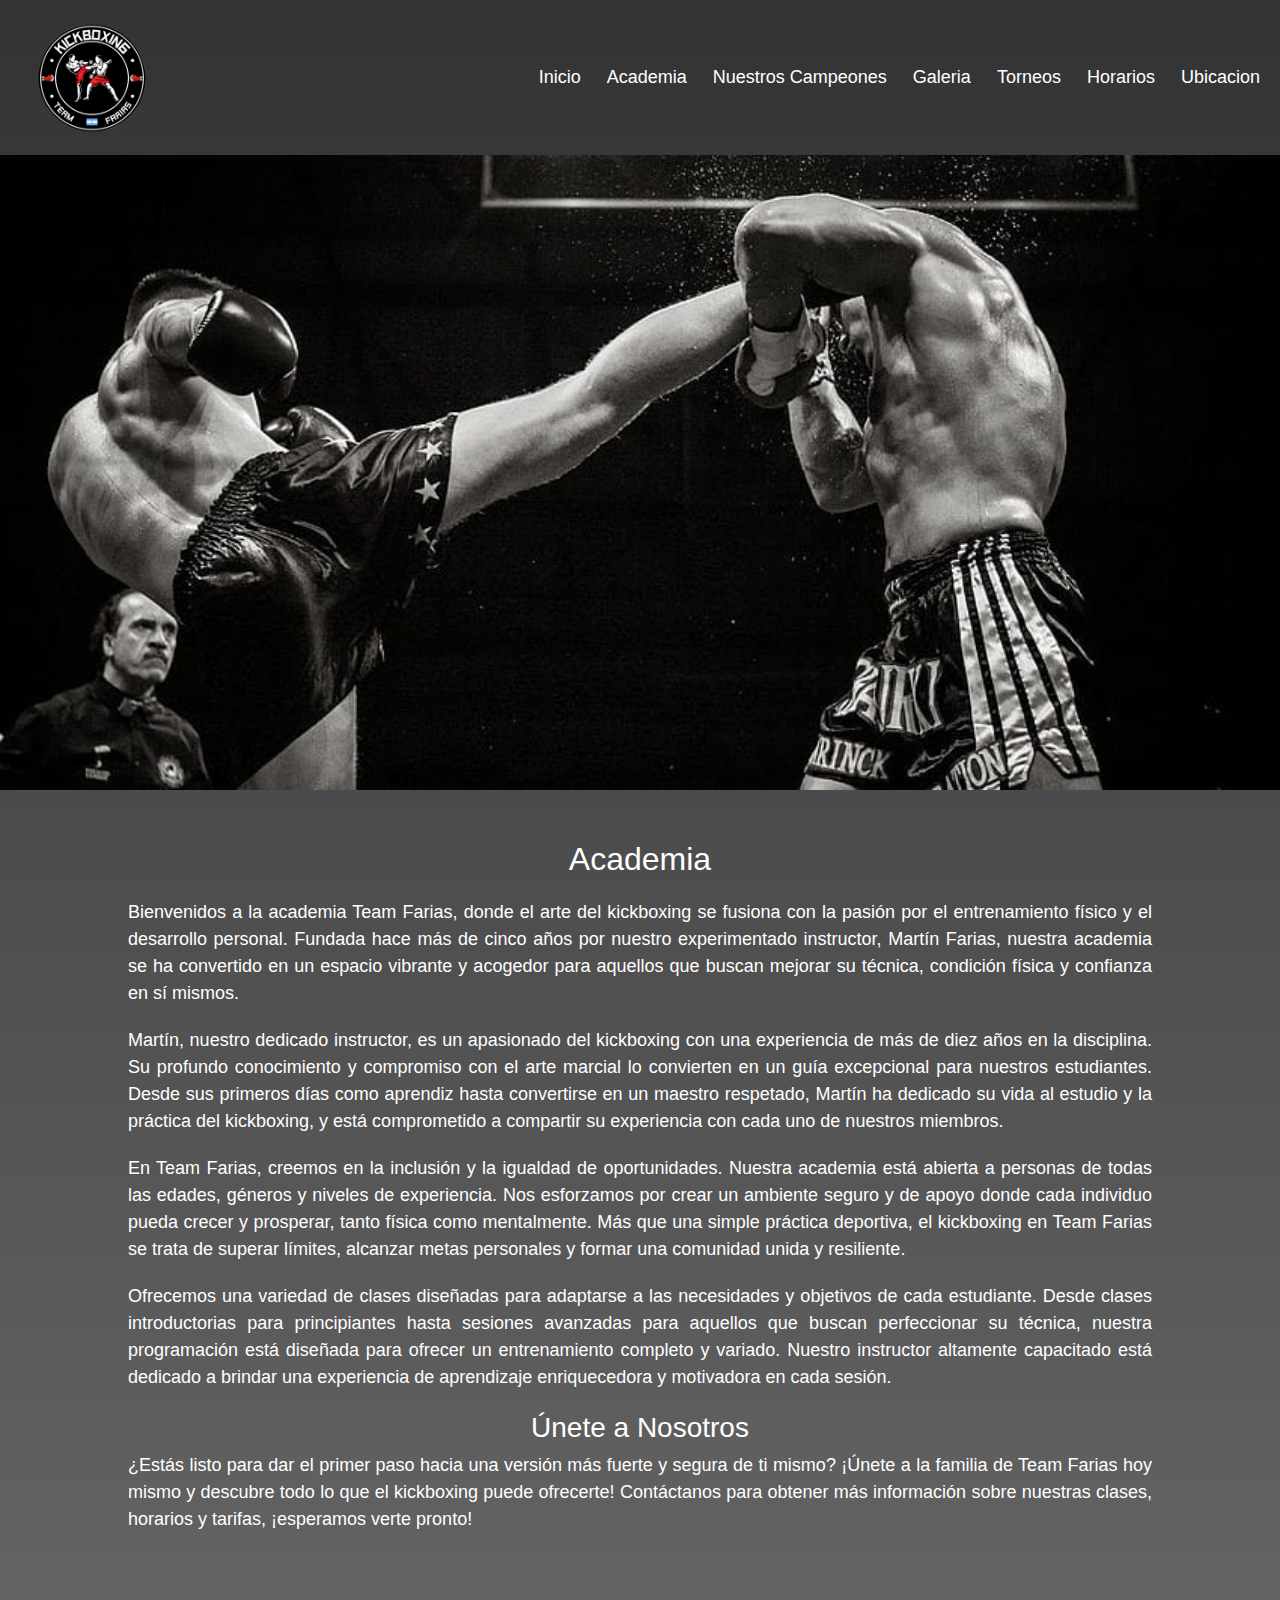
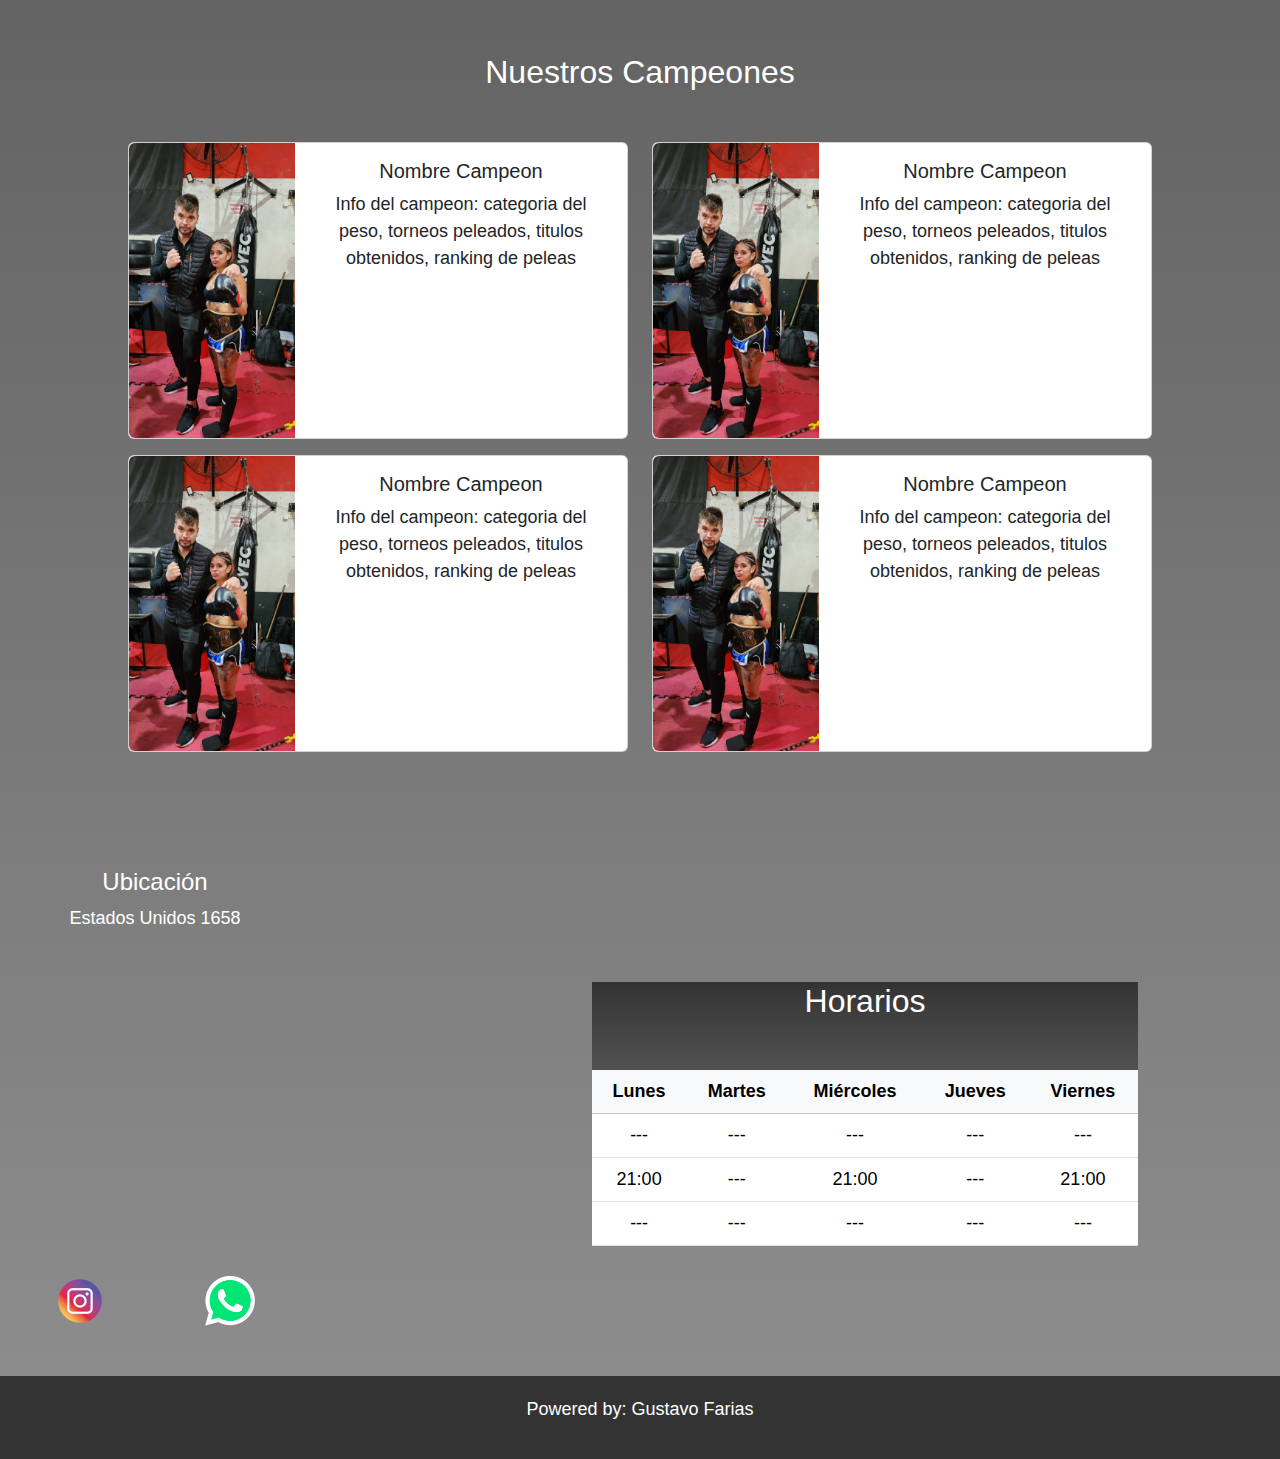
==== commit fb32bb96: "actualizacion" ====
--- a/index.html
+++ b/index.html
@@ -31,6 +31,9 @@
                             <a class="nav-link" href="#campeones">Nuestros Campeones</a>
                         </li>
                         <li class="nav-item">
+                            <a class="nav-link" href="#galeria">Galeria</a>
+                        </li>
+                        <li class="nav-item">
                             <a class="nav-link" href="#torneos">Torneos</a>
                         </li>
                         <li class="nav-item">
@@ -48,72 +51,63 @@
 
         <!-- INICIO ACADEMIA -->
         <div>
-            <img class="imagen" src="./img/desktop-wallpaper-kickboxing-fighting-kickboxer.jpg" alt="Imagen">
+            <img class="imagen" src="./img/imagen_prueba.png" alt="Imagen">
         </div>
 
         <section class="academia content" id="academia">
             <h2>Academia</h2>
 
-            <p>Bienvenidos a la academia Team Farias, donde el arte del kickboxing se fusiona con la pasión por el entrenamiento físico y el desarrollo personal. Fundada hace más de cinco años por nuestro experimentado instructor, Martín Farias, nuestra academia se ha convertido en un espacio vibrante y acogedor para aquellos que buscan mejorar su técnica, condición física y confianza en sí mismos.</p>
+            <p style="text-align: justify;">Bienvenidos a la academia Team Farias, donde el arte del kickboxing se fusiona con la pasión por el entrenamiento físico y el desarrollo personal. Fundada hace más de cinco años por nuestro experimentado instructor, Martín Farias, nuestra academia se ha convertido en un espacio vibrante y acogedor para aquellos que buscan mejorar su técnica, condición física y confianza en sí mismos.</p>
             
-            <p>Martín, nuestro dedicado instructor, es un apasionado del kickboxing con una experiencia de más de diez años en la disciplina. Su profundo conocimiento y compromiso con el arte marcial lo convierten en un guía excepcional para nuestros estudiantes. Desde sus primeros días como aprendiz hasta convertirse en un maestro respetado, Martín ha dedicado su vida al estudio y la práctica del kickboxing, y está comprometido a compartir su experiencia con cada uno de nuestros miembros.</p>
-
-            <p>En Team Farias, creemos en la inclusión y la igualdad de oportunidades. Nuestra academia está abierta a personas de todas las edades, géneros y niveles de experiencia. Nos esforzamos por crear un ambiente seguro y de apoyo donde cada individuo pueda crecer y prosperar, tanto física como mentalmente. Más que una simple práctica deportiva, el kickboxing en Team Farias se trata de superar límites, alcanzar metas personales y formar una comunidad unida y resiliente.</p>
-
-            <p>Ofrecemos una variedad de clases diseñadas para adaptarse a las necesidades y objetivos de cada estudiante. Desde clases introductorias para principiantes hasta sesiones avanzadas para aquellos que buscan perfeccionar su técnica, nuestra programación está diseñada para ofrecer un entrenamiento completo y variado. Nuestro instructor altamente capacitado está dedicado a brindar una experiencia de aprendizaje enriquecedora y motivadora en cada sesión.</p>
+            <p style="text-align: justify;">Martín, nuestro dedicado instructor, es un apasionado del kickboxing con una experiencia de más de diez años en la disciplina. Su profundo conocimiento y compromiso con el arte marcial lo convierten en un guía excepcional para nuestros estudiantes. Desde sus primeros días como aprendiz hasta convertirse en un maestro respetado, Martín ha dedicado su vida al estudio y la práctica del kickboxing, y está comprometido a compartir su experiencia con cada uno de nuestros miembros.</p>
+
+            <p style="text-align: justify;">En Team Farias, creemos en la inclusión y la igualdad de oportunidades. Nuestra academia está abierta a personas de todas las edades, géneros y niveles de experiencia. Nos esforzamos por crear un ambiente seguro y de apoyo donde cada individuo pueda crecer y prosperar, tanto física como mentalmente. Más que una simple práctica deportiva, el kickboxing en Team Farias se trata de superar límites, alcanzar metas personales y formar una comunidad unida y resiliente.</p>
+
+            <p style="text-align: justify;">Ofrecemos una variedad de clases diseñadas para adaptarse a las necesidades y objetivos de cada estudiante. Desde clases introductorias para principiantes hasta sesiones avanzadas para aquellos que buscan perfeccionar su técnica, nuestra programación está diseñada para ofrecer un entrenamiento completo y variado. Nuestro instructor altamente capacitado está dedicado a brindar una experiencia de aprendizaje enriquecedora y motivadora en cada sesión.</p>
 
             <h3>Únete a Nosotros</h3>
 
-            <p>¿Estás listo para dar el primer paso hacia una versión más fuerte y segura de ti mismo? ¡Únete a la familia de Team Farias hoy mismo y descubre todo lo que el kickboxing puede ofrecerte! Contáctanos para obtener más información sobre nuestras clases, horarios y tarifas, ¡esperamos verte pronto!</p>
+            <p style="text-align: justify;">¿Estás listo para dar el primer paso hacia una versión más fuerte y segura de ti mismo? ¡Únete a la familia de Team Farias hoy mismo y descubre todo lo que el kickboxing puede ofrecerte! Contáctanos para obtener más información sobre nuestras clases, horarios y tarifas, ¡esperamos verte pronto!</p>
         </section>
     </div>
     <!-- FIN ACADEMIA -->
 
 
-    <!-- INICIO CARROUSEL -->
-    <div class="container-sm">
-        <div id="carouselExample" class="carousel slide">
-            <div class="carousel-inner">
-                <div class="carousel-item active">
-                    <img src="./img/img1.jpg" class="d-block w-100" alt="...">
-                </div>
-                <div class="carousel-item">
-                    <img src="./img/img2.jpg" class="d-block w-100" alt="...">
-                </div>
-                <div class="carousel-item">
-                    <img src="./img/img3.jpg" class="d-block w-100" alt="...">
-                </div>
-                <div class="carousel-item">
-                    <img src="./img/img4.jpg" class="d-block w-100" alt="...">
-                </div>
-                <div class="carousel-item">
-                    <img src="./img/img5.jpg" class="d-block w-100" alt="...">
-                </div>
-                <div class="carousel-item">
-                    <img src="./img/img6.jpg" class="d-block w-100" alt="...">
-                </div>
-                <div class="carousel-item">
-                    <img src="./img/img7.jpg" class="d-block w-100" alt="...">
-                </div>
-            </div>
-            <button class="carousel-control-prev" type="button" data-bs-target="#carouselExample" data-bs-slide="prev">
-                <span class="carousel-control-prev-icon" aria-hidden="true"></span>
-                <span class="visually-hidden">Previous</span>
-            </button>
-            <button class="carousel-control-next" type="button" data-bs-target="#carouselExample" data-bs-slide="next">
-                <span class="carousel-control-next-icon" aria-hidden="true"></span>
-                <span class="visually-hidden">Next</span>
-            </button>
-        </div>
-    </div>
-    <!-- FIN CARROUSEL -->
-
-
     <!-- INICIO CAMPEONES -->
     <div>
         <section class="nuestros-campeones content" id="campeones">
-            <h2 class="h-100">Nuestros Campeones</h2>
-            <div class="row">
+            <h2>Nuestros Campeones</h2>
+            <div class="row h-100">
+                <div class="col-md-6">
+                    <div class="card mb-3" style="max-width: 540px;">
+                        <div class="row g-0">
+                            <div class="col-md-4">
+                                <img src="./img/campeon1.jpg" class="img-fluid rounded-start" alt="...">
+                            </div>
+                            <div class="col-md-8">
+                                <div class="card-body">
+                                    <h5 class="card-title">Nombre Campeon</h5>
+                                    <p class="card-text">Info del campeon: categoria del peso, torneos peleados, titulos obtenidos, ranking de peleas</p>
+                                </div>
+                            </div>
+                        </div>
+                    </div>
+                </div>
+                <div class="col-md-6">
+                    <div class="card mb-3" style="max-width: 540px;">
+                        <div class="row g-0">
+                            <div class="col-md-4">
+                                <img src="./img/campeon1.jpg" class="img-fluid rounded-start" alt="...">
+                            </div>
+                            <div class="col-md-8">
+                                <div class="card-body">
+                                    <h5 class="card-title">Nombre Campeon</h5>
+                                    <p class="card-text">Info del campeon: categoria del peso, torneos peleados, titulos obtenidos, ranking de peleas</p>
+                                </div>
+                            </div>
+                        </div>
+                    </div>
+                </div>
                 <div class="col-md-6">
                     <div class="card mb-3" style="max-width: 540px;">
                         <div class="row g-0">
@@ -154,69 +148,69 @@
     <!-- FIN TORNEOS-->
 
 
-    <!-- INICIO HORARIOS -->
-    <section class="w-80 h-100" id="horarios">
-        <h2>Horarios</h2>
-        <table class="table">
-            <thead class="table-light">
-                <tr>
-                    <th>Lunes</th>  
-                    <th class="hide-mobile">Martes</th>
-                    <th>Miércoles</th>
-                    <th class="hide-mobile">Jueves</th>
-                    <th>Viernes</th>
-                </tr>
-            </thead>
-            <tbody>
-                <tr>
-                    <td> --- </td>
-                    <td class="hide-mobile"> --- </td>
-                    <td> --- </td>
-                    <td class="hide-mobile"> --- </td>
-                    <td> --- </td>
-                </tr>
-                <tr>
-                    <td>21:00</td>
-                    <td class="hide-mobile"> --- </td>
-                    <td>21:00</td>
-                    <td class="hide-mobile"> --- </td>
-                    <td>21:00</td>
-                </tr>
-                <tr>
-                    <td> --- </td>
-                    <td class="hide-mobile"> --- </td>
-                    <td> --- </td>
-                    <td class="hide-mobile"> --- </td>
-                    <td> --- </td>
-                </tr>
-            </tbody>
-        </table>
-    </section>
-    <!-- FIN HORARIOS -->
-
-
     <!-- INICIO UBICACION -->
     <div class="container-xxl">
         <div class="ubicacion" id="ubicacion">
             <div class="container text-center">
-                <div class="row justify-content-between">
-                    <div class="col-4">
+                <div class="row justify-content-between align-items-center">
+                    <div class="col-12 col-md-6 mapa-col">
+                        
                         <div class="mapa-contenedor">
-                            <iframe src="https://www.google.com/maps/embed?pb=!1m18!1m12!1m3!1d3283.4136588285087!2d-58.3921944235029!3d-34.61898545830594!2m3!1f0!2f0!3f0!3m2!1i1024!2i768!4f13.1!3m3!1m2!1s0x95bccadf45125c77%3A0xd1f6c77c44a5b3e9!2sEstados%20Unidos%201658%2C%20C1101ABH%20Cdad.%20Aut%C3%B3noma%20de%20Buenos%20Aires!5e0!3m2!1ses!2sar!4v1713295067249!5m2!1ses!2sar" width="600" height="450" style="border:0;" allowfullscreen="" loading="lazy" referrerpolicy="no-referrer-when-downgrade"></iframe>
-                        </div>
-                    </div>
-                        <div class="col-4">
+                            <h4>Ubicación</h4>
+                            <p>Estados Unidos 1658</p>
+
+                            <iframe src="https://www.google.com/maps/embed?pb=!1m18!1m12!1m3!1d3283.4136588285087!2d-58.39219442350287!3d-34.61898545830594!2m3!1f0!2f0!3f0!3m2!1i1024!2i768!4f13.1!3m3!1m2!1s0x95bccadf45125c77%3A0xd1f6c77c44a5b3e9!2sEstados%20Unidos%201658%2C%20C1101ABH%20Cdad.%20Aut%C3%B3noma%20de%20Buenos%20Aires!5e0!3m2!1ses!2sar!4v1716927240351!5m2!1ses!2sar" width="400" height="300" style="border:0;" allowfullscreen="" loading="lazy" referrerpolicy="no-referrer-when-downgrade"></iframe>
+
                             <div>
-                                <h2 class="h-100">Ubicación</h2>
-                                <p>Estados Unidos 1658</p>
                     
-                                <div class="redes-sociales">
+                                <div class="redes-sociales h-100">
                                 <!-- Iconos de redes sociales -->
                                     <a href="https://www.instagram.com/team___farias" target="_blank"><img src="./img/instagram.png" alt=""><i class="fab fa-instagram"></i></a>
                                     <a href="https://wa.me/5491122768810" target="_blank"><img src="./img/whatsapp.png" alt=""></a><i class="fab fa-whatsapp"></i></a>
                                 </div>
                             </div>
                         </div>
+                    </div>
+                    <div class="col-12 col-md-6 table-col">
+                            <!-- INICIO HORARIOS -->
+                        <section class="w-80" id="horarios">
+                            <h2>Horarios</h2>
+                            <table class="table">
+                                <thead class="table-light">
+                                    <tr>
+                                        <th>Lunes</th>  
+                                        <th class="hide-mobile">Martes</th>
+                                        <th>Miércoles</th>
+                                        <th class="hide-mobile">Jueves</th>
+                                        <th>Viernes</th>
+                                    </tr>
+                                </thead>
+                                <tbody>
+                                    <tr>
+                                        <td> --- </td>
+                                        <td class="hide-mobile"> --- </td>
+                                        <td> --- </td>
+                                        <td class="hide-mobile"> --- </td>
+                                        <td> --- </td>
+                                    </tr>
+                                    <tr>
+                                        <td>21:00</td>
+                                        <td class="hide-mobile"> --- </td>
+                                        <td>21:00</td>
+                                        <td class="hide-mobile"> --- </td>
+                                        <td>21:00</td>
+                                    </tr>
+                                    <tr>
+                                        <td> --- </td>
+                                        <td class="hide-mobile"> --- </td>
+                                        <td> --- </td>
+                                        <td class="hide-mobile"> --- </td>
+                                        <td> --- </td>
+                                    </tr>
+                                </tbody>
+                            </table>
+                        </section>
+                        <!-- FIN HORARIOS -->
                     </div>
                 </div>
             </div>
@@ -234,7 +228,7 @@
     </footer>
     <!-- FIN FOOTER -->
 
-
     <script src="https://cdn.jsdelivr.net/npm/bootstrap@5.3.3/dist/js/bootstrap.bundle.min.js" integrity="sha384-YvpcrYf0tY3lHB60NNkmXc5s9fDVZLESaAA55NDzOxhy9GkcIdslK1eN7N6jIeHz" crossorigin="anonymous"></script>
+
 </body>
 </html>
--- a/css/styles.css
+++ b/css/styles.css
@@ -1,6 +1,7 @@
 /* Estilos generales */
 body, .contenido, .w-80 {
     font-family: Arial, sans-serif;
+    font-size: large;
     margin: 0;
     padding: 0;
     color: white;
@@ -13,7 +14,7 @@
     padding: 20px;
 }
 .w-80 {
-    width: 80%;
+    width: 100%;
     margin: auto;
 }
 .h-100 {
@@ -62,18 +63,19 @@
 }
 
 .logo img {
-    width: 150px;
+    width: 120px;
 }
 /* Estilos CSS para la imagen */
 .imagen {
-    width: 80%; /* Ajusta el ancho según sea necesario */
-    max-width: 1000px; /* Define el ancho máximo de la imagen */
+    width: 100%; /* Ajusta el ancho según sea necesario */
+    max-width: 100%; /* Define el ancho máximo de la imagen */
     margin: 0 auto; /* Centra horizontalmente */
     display: block; /* Asegura que la imagen se muestre como un bloque */
 }
 
 .navbar-nav .nav-link {
     color: white; /* Cambiar el color del texto de los enlaces del menú a blanco */
+    font-size: large;
 }
 
 /* Estilos CSS para la sección Nosotros */
@@ -95,11 +97,10 @@
 .nuestros-campeones h2 {
     margin-bottom: 20px;
 }
-.carousel-item img {
-    max-height: 600px; /* Ajusta la altura máxima de las imágenes del carousel según sea necesario */
-    object-fit: contain; /* Escala la imagen para que cubra todo el contenedor manteniendo la proporción de aspecto */
+.card {
+    margin-right: 0 !important;
+    padding: 0 !important;
 }
-
 .card-img-top {
     max-width: 70%;
     height: auto;
@@ -114,14 +115,19 @@
 .ubicacion {
     display: flex;
     justify-content: space-between;
-    align-items: flex-start;
+    align-items: center;
     flex-wrap: wrap;
 }
 
 .mapa-contenedor {
     width: 100%; /* Ajusta el ancho del mapa */
 }
-
+.mapa-col {
+    margin-left: -200px;
+}
+.table-col {
+    margin-right: 60px;
+}
 .texto-redes {
     width: 35%; /* Ajusta el ancho del contenido de texto y los iconos */
     display: flex;
@@ -137,7 +143,7 @@
 }
 
 .redes-sociales a {
-    margin-right: 10px; /* Añade un espacio entre los iconos */
+    margin: 0px 50px; /* Añade un espacio entre los iconos */
 }
 
 .redes-sociales img {
@@ -158,83 +164,4 @@
     color: white;
     text-align: center;
     text-decoration: none;
-}
-
-/* Estilos para dispositivos móviles */
-@media only screen and (max-width: 768px) {
-    nav ul {
-        display: none; /* Ocultar la lista de navegación en dispositivos móviles */
-        position: fixed;
-        width: 100%;
-        top: 70px; /* Ajustar la posición para que esté debajo del encabezado */
-        left: 0;
-        background-color: #333;
-        z-index: 1000;
-        flex-direction: column;
-        align-items: center;
-        text-align: center;
-    }
-    
-    nav ul.active {
-        display: flex; /* Mostrar la lista de navegación cuando se activa */
-    }
-    
-    .menu-icon {
-        cursor: pointer;
-        display: block;
-        position: fixed;
-        top: 20px;
-        right: 20px;
-        z-index: 2000;
-    }
-
-    .logo img {
-        width: 100px; /* Reducir el tamaño del logo en dispositivos móviles */
-    }
-
-    .imagen {
-        width: 100%; /* Hacer que la imagen ocupe todo el ancho en dispositivos móviles */
-        margin-left: 0; /* Eliminar el margen izquierdo en dispositivos móviles */
-    }
-
-    .card {
-        width: 90%; /* Ajustar el ancho de las tarjetas en dispositivos móviles */
-        margin: 20px auto; /* Agregar margen y centrar las tarjetas */
-    }
-
-    .table-responsive {
-        overflow-x: auto; /* Permitir desplazamiento horizontal en dispositivos móviles */
-    }
-
-    .hide-mobile {
-        display: none;
-    }
-
-    /* Ajustar el ancho de las celdas en dispositivos móviles */
-    .table tbody tr td,
-    .table tbody tr th,
-    .table thead tr td,
-    .table thead tr th {
-        width: 100px; /* Cambia el valor según sea necesario */
-        white-space: nowrap; /* Evitar que el texto se ajuste automáticamente */
-    }
-
-    .mapa-contenedor {
-        display: none;
-    }
-
-    .ubicacion {
-        flex-direction: column;
-        align-items: center;
-    }
-
-    .texto-redes {
-        width: 100%;
-        margin-top: 20px;
-        text-align: center;
-    }
-
-    .redes-sociales a {
-        margin: 5px; /* Añadir espacio entre los iconos */
-    }
-}
+}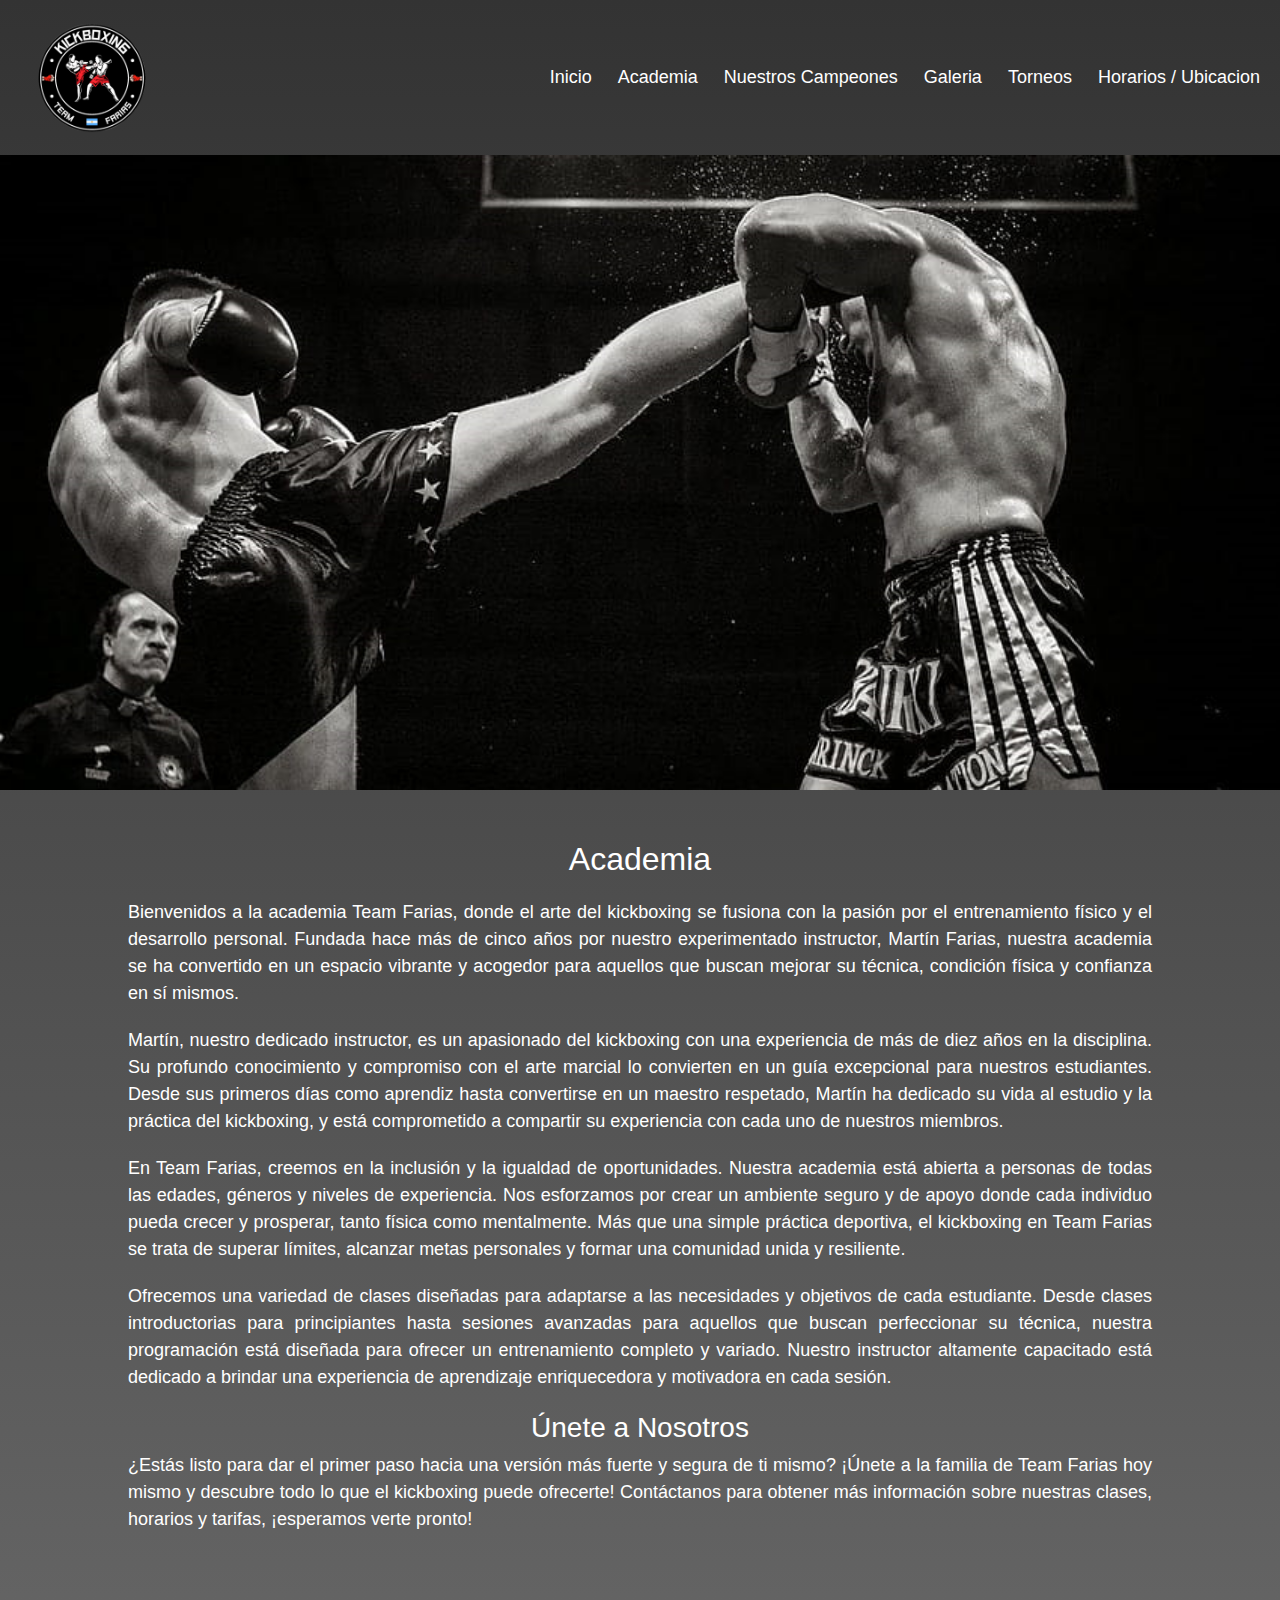
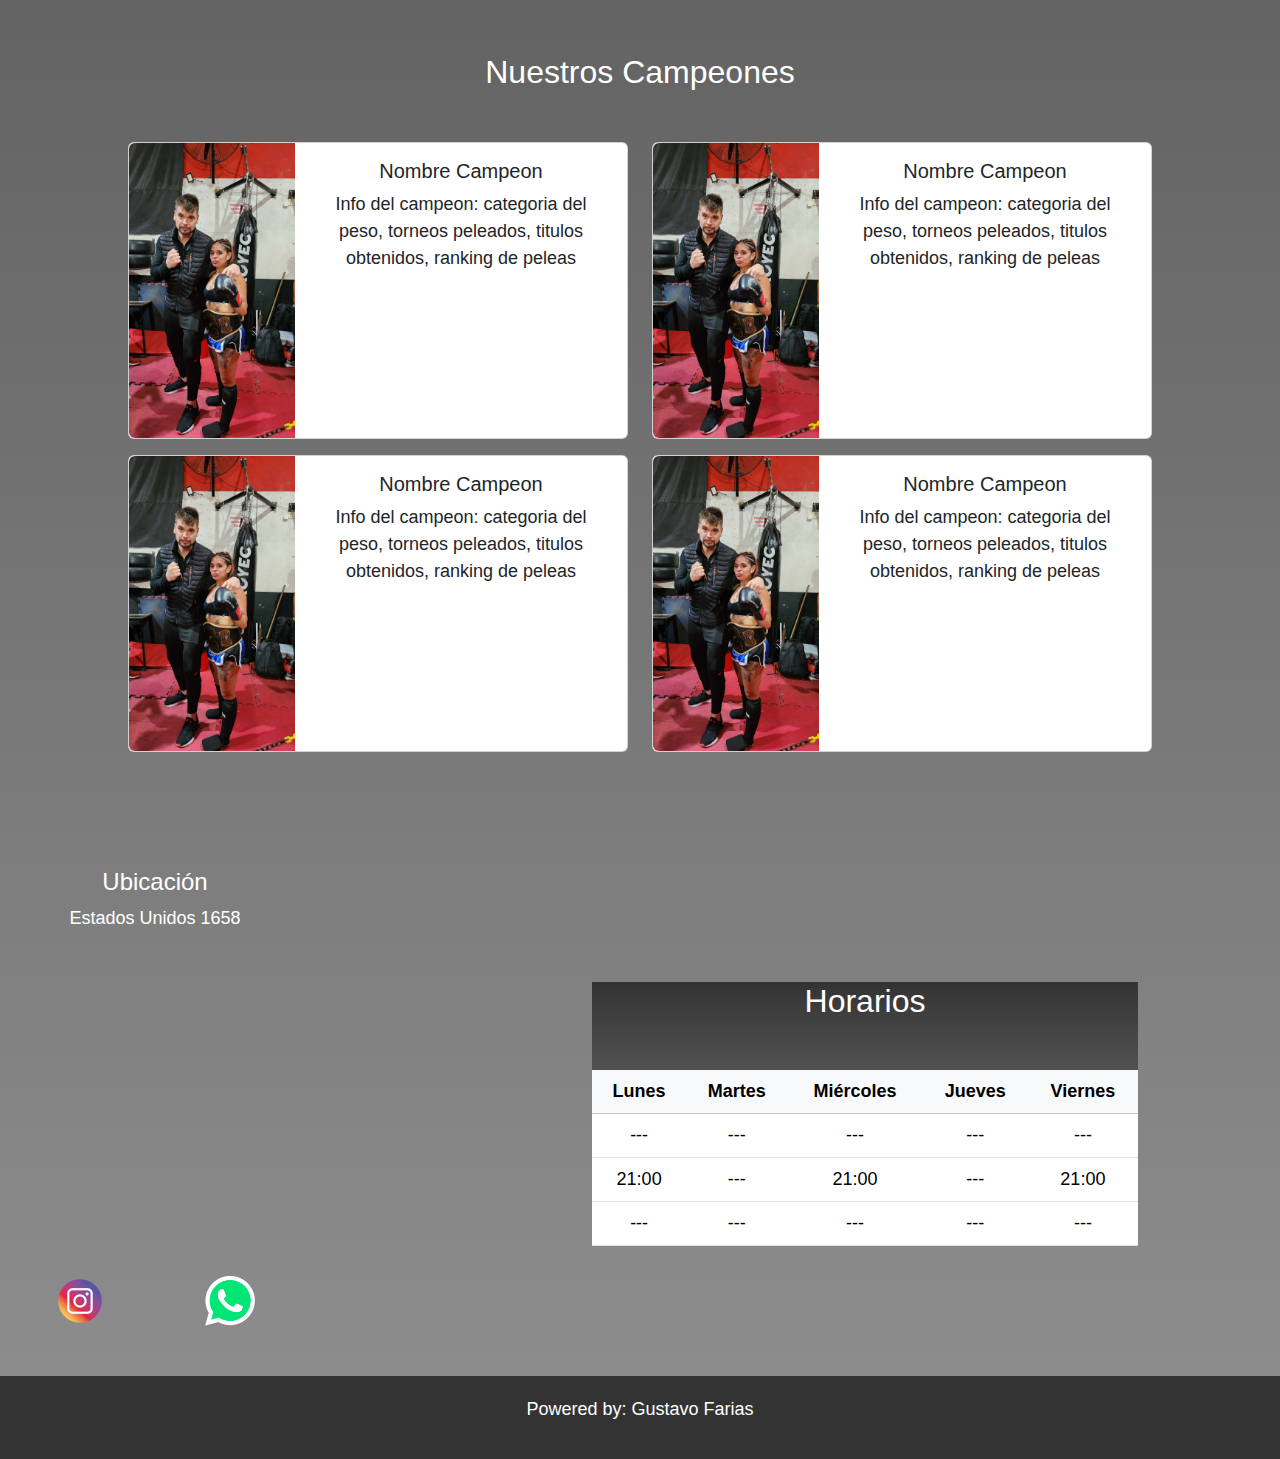
==== commit 28ad68ec: "agregado de galeria y torneo" ====
--- a/index.html
+++ b/index.html
@@ -31,16 +31,13 @@
                             <a class="nav-link" href="#campeones">Nuestros Campeones</a>
                         </li>
                         <li class="nav-item">
-                            <a class="nav-link" href="#galeria">Galeria</a>
-                        </li>
-                        <li class="nav-item">
-                            <a class="nav-link" href="#torneos">Torneos</a>
-                        </li>
-                        <li class="nav-item">
-                            <a class="nav-link" href="#horarios">Horarios</a>
-                        </li>
-                        <li class="nav-item">
-                            <a class="nav-link" href="#ubicacion">Ubicacion</a>
+                            <a class="nav-link" href="galeria.html">Galeria</a>
+                        </li>
+                        <li class="nav-item">
+                            <a class="nav-link" href="torneo.html">Torneos</a>
+                        </li>
+                        <li class="nav-item">
+                            <a class="nav-link" href="#horarios">Horarios / Ubicacion</a>
                         </li>
                     </ul>
                 </div>
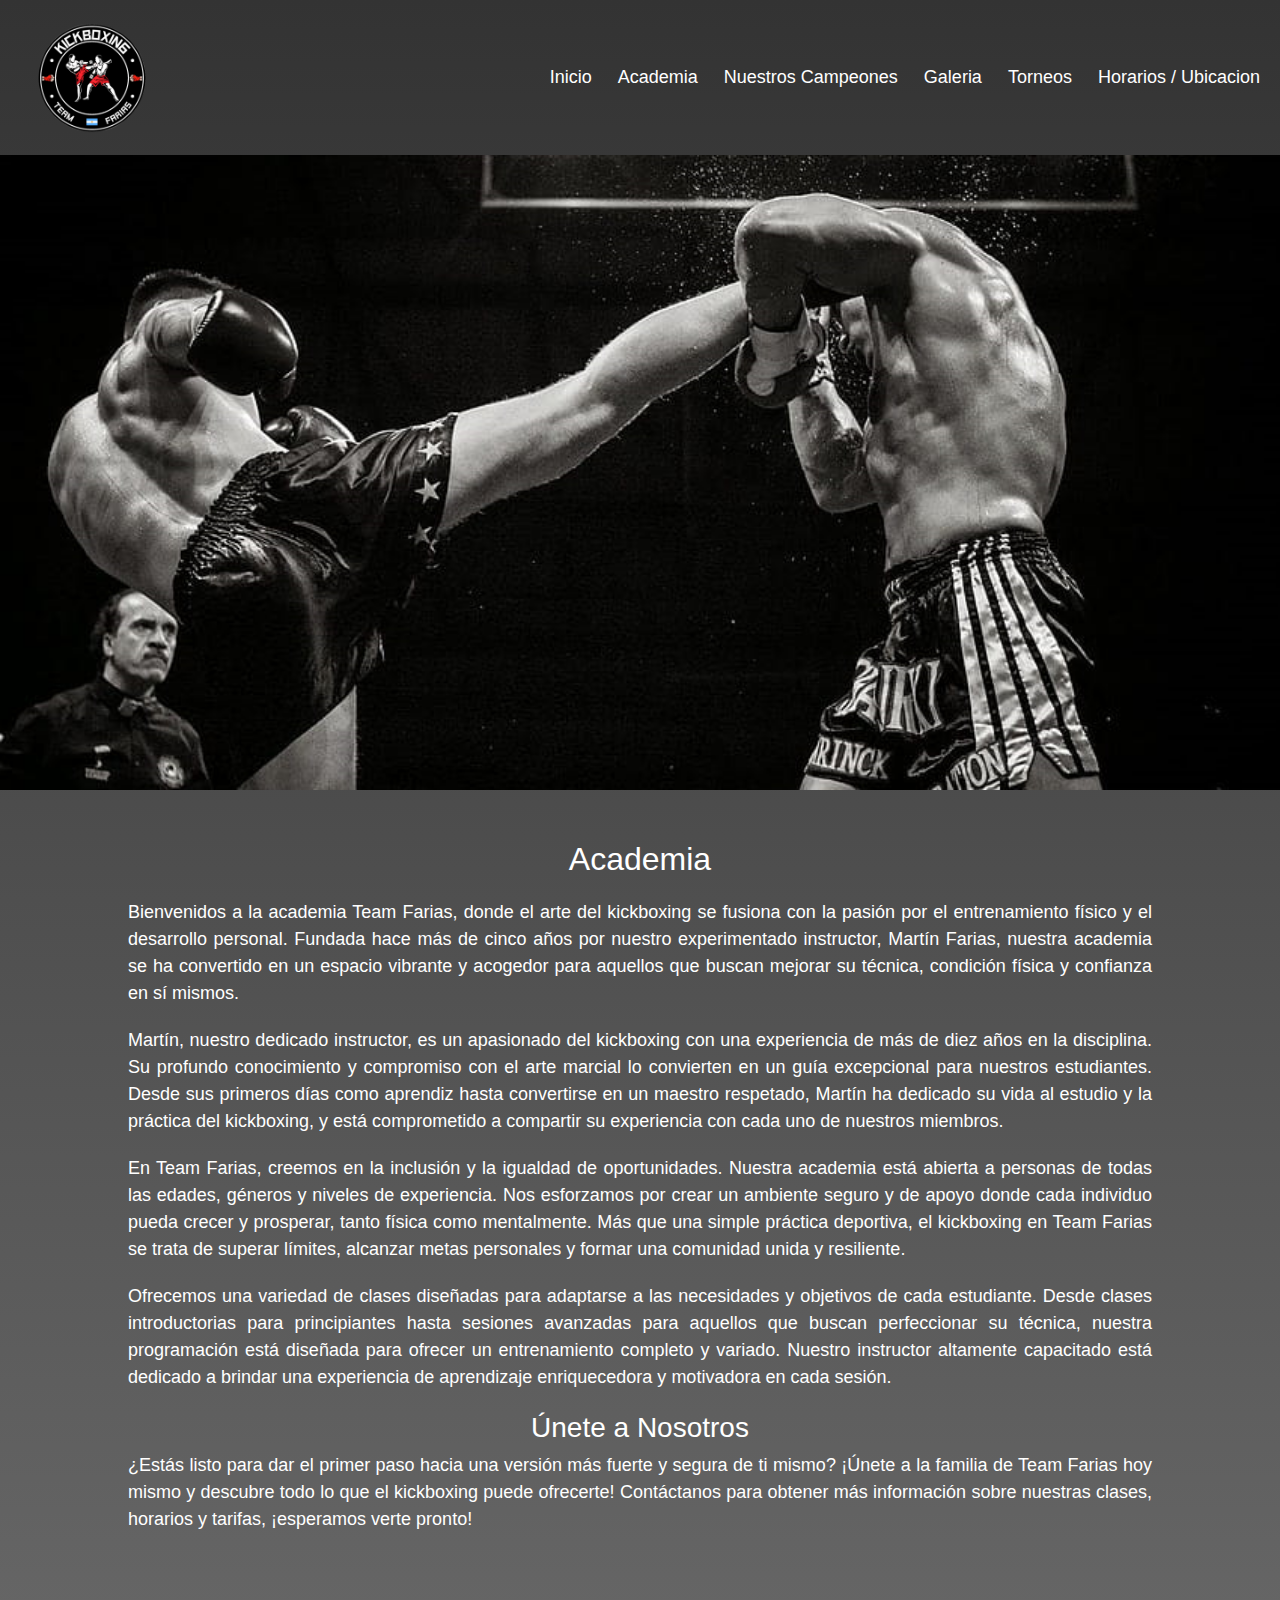
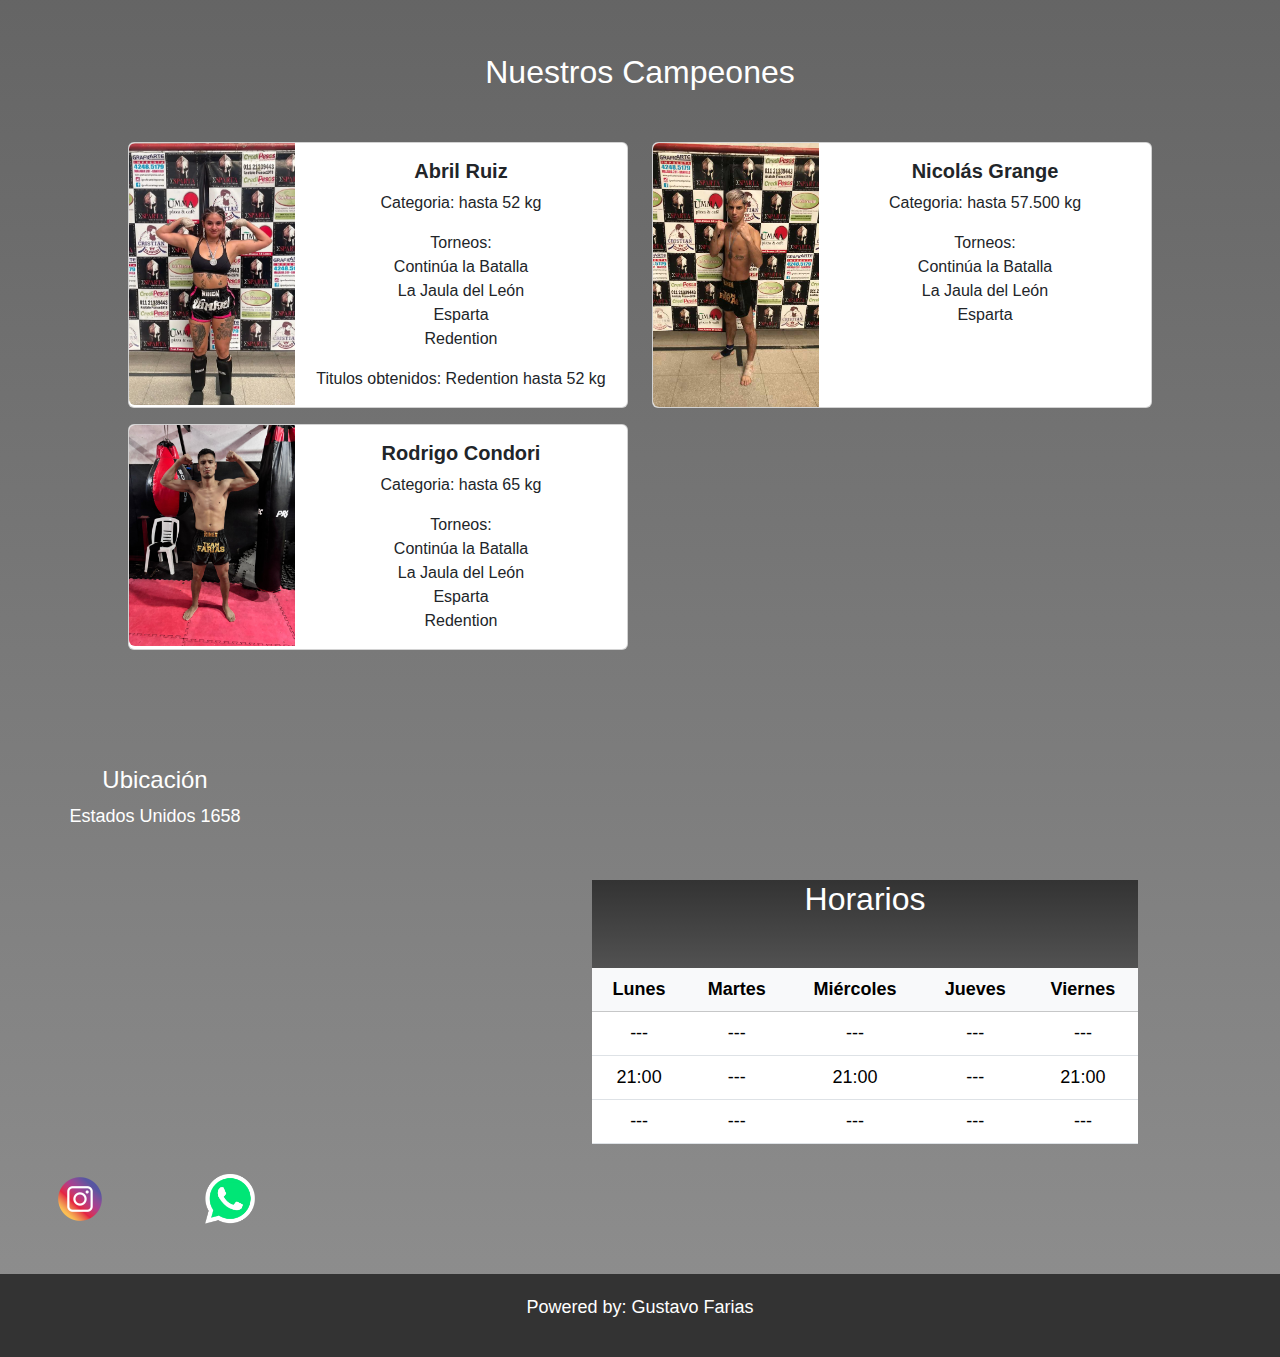
==== commit f0dd0638: "actualizando campeones" ====
--- a/index.html
+++ b/index.html
@@ -79,12 +79,15 @@
                     <div class="card mb-3" style="max-width: 540px;">
                         <div class="row g-0">
                             <div class="col-md-4">
-                                <img src="./img/campeon1.jpg" class="img-fluid rounded-start" alt="...">
+                                <img src="./img/card/card1.png" class="img-fluid rounded-start" alt="...">
                             </div>
                             <div class="col-md-8">
                                 <div class="card-body">
-                                    <h5 class="card-title">Nombre Campeon</h5>
-                                    <p class="card-text">Info del campeon: categoria del peso, torneos peleados, titulos obtenidos, ranking de peleas</p>
+                                    <h5 class="card-title"><b>Abril Ruiz</b></h5>
+                                    <p class="card-text">Categoria: hasta 52 kg</p>
+                                    <p class="card-text">Torneos: <br> Continúa la Batalla <br> La Jaula del León <br> Esparta <br> Redention
+                                    </p>
+                                    <p class="card-text">Titulos obtenidos: Redention hasta 52 kg</p>
                                 </div>
                             </div>
                         </div>
@@ -94,12 +97,14 @@
                     <div class="card mb-3" style="max-width: 540px;">
                         <div class="row g-0">
                             <div class="col-md-4">
-                                <img src="./img/campeon1.jpg" class="img-fluid rounded-start" alt="...">
+                                <img src="./img/card/card2.png" class="img-fluid rounded-start" alt="...">
                             </div>
                             <div class="col-md-8">
                                 <div class="card-body">
-                                    <h5 class="card-title">Nombre Campeon</h5>
-                                    <p class="card-text">Info del campeon: categoria del peso, torneos peleados, titulos obtenidos, ranking de peleas</p>
+                                    <h5 class="card-title"><b>Nicolás Grange</b></h5>
+                                    <p class="card-text">Categoria: hasta 57.500 kg</p>
+                                    <p class="card-text">Torneos: <br> Continúa la Batalla <br> La Jaula del León <br> Esparta
+                                    </p>
                                 </div>
                             </div>
                         </div>
@@ -109,27 +114,14 @@
                     <div class="card mb-3" style="max-width: 540px;">
                         <div class="row g-0">
                             <div class="col-md-4">
-                                <img src="./img/campeon1.jpg" class="img-fluid rounded-start" alt="...">
+                                <img src="./img/card/card3.jpg" class="img-fluid rounded-start" alt="...">
                             </div>
                             <div class="col-md-8">
                                 <div class="card-body">
-                                    <h5 class="card-title">Nombre Campeon</h5>
-                                    <p class="card-text">Info del campeon: categoria del peso, torneos peleados, titulos obtenidos, ranking de peleas</p>
-                                </div>
-                            </div>
-                        </div>
-                    </div>
-                </div>
-                <div class="col-md-6">
-                    <div class="card mb-3" style="max-width: 540px;">
-                        <div class="row g-0">
-                            <div class="col-md-4">
-                                <img src="./img/campeon1.jpg" class="img-fluid rounded-start" alt="...">
-                            </div>
-                            <div class="col-md-8">
-                                <div class="card-body">
-                                    <h5 class="card-title">Nombre Campeon</h5>
-                                    <p class="card-text">Info del campeon: categoria del peso, torneos peleados, titulos obtenidos, ranking de peleas</p>
+                                    <h5 class="card-title"><b>Rodrigo Condori</b></h5>
+                                    <p class="card-text">Categoria: hasta 65 kg</p>
+                                    <p class="card-text">Torneos: <br> Continúa la Batalla <br> La Jaula del León <br> Esparta <br> Redention
+                                    </p>
                                 </div>
                             </div>
                         </div>
@@ -139,10 +131,6 @@
         </section>
     </div>
     <!-- FIN CAMPEONES -->
-
-
-    <!-- INICIO TORNEOS-->
-    <!-- FIN TORNEOS-->
 
 
     <!-- INICIO UBICACION -->
--- a/css/styles.css
+++ b/css/styles.css
@@ -105,6 +105,9 @@
     max-width: 70%;
     height: auto;
 }
+.card-body p {
+    font-size: medium;
+}
 .w-80 h2 {
     text-align: center;
 }
